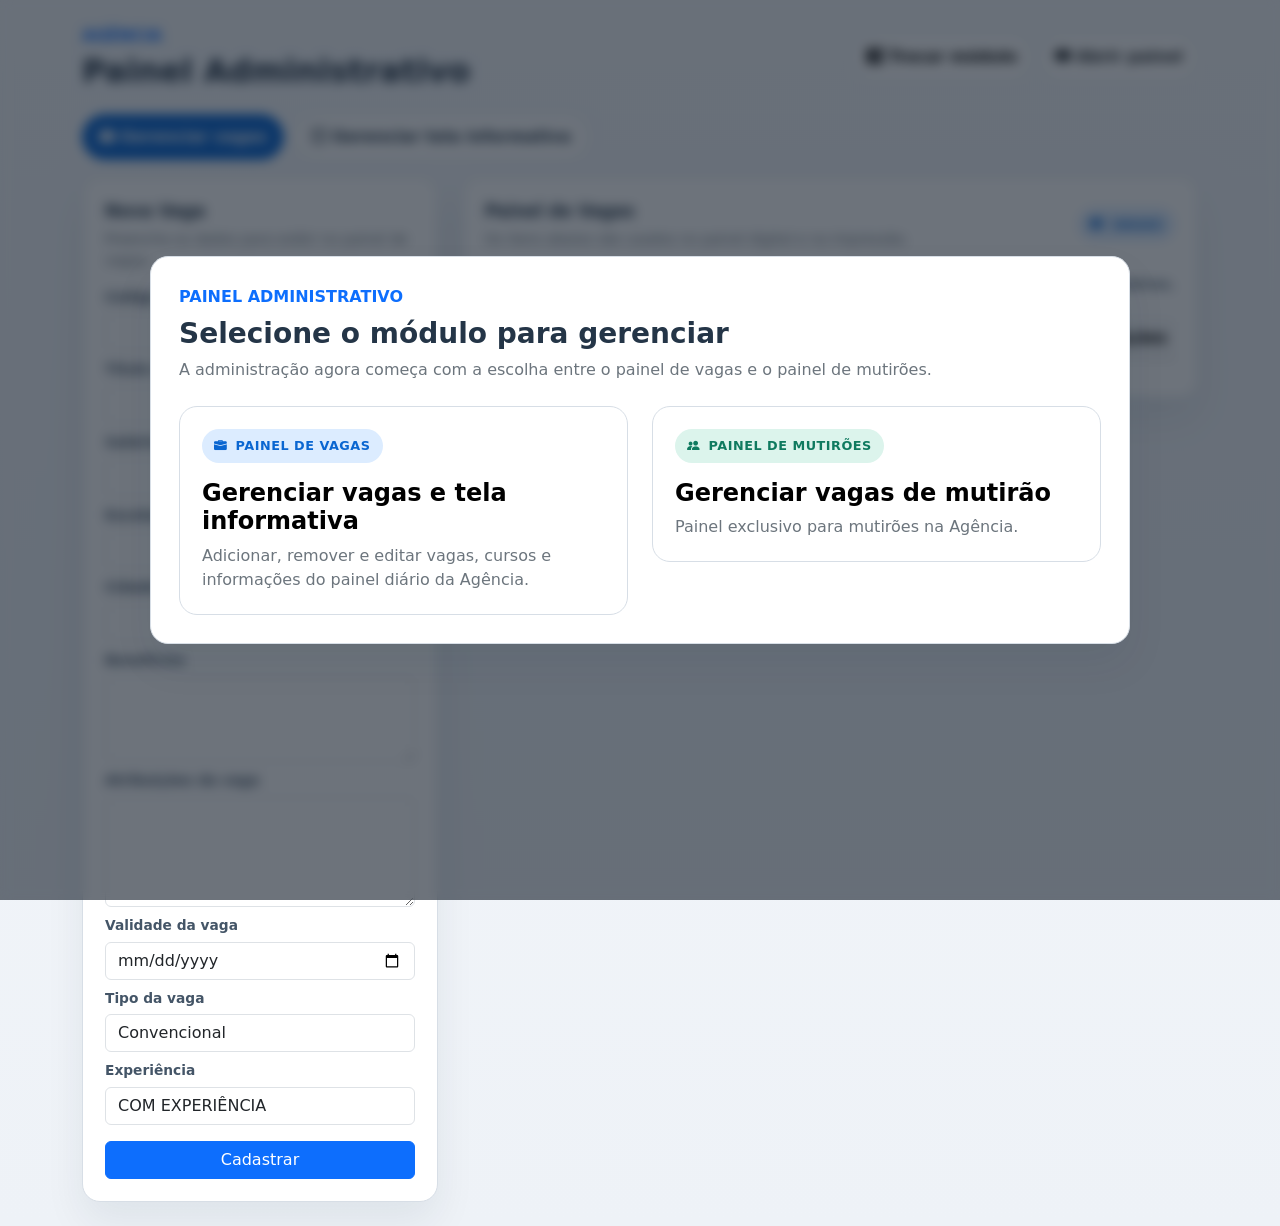
==== src/main/resources/static/admin.html @ e74067c9 "Update" ====
<!DOCTYPE html>
<html lang="pt-br">
<head>
    <meta charset="UTF-8">
    <meta name="viewport" content="width=device-width, initial-scale=1">
    <title>Painel Administrativo - Agencia</title>
    <link rel="manifest" href="/manifest.json">
    <meta name="theme-color" content="#0a66d1">
  <link rel="apple-touch-icon" href="/logo-agencia-2026.png">
    <link href="https://cdn.jsdelivr.net/npm/bootstrap@5.3.0/dist/css/bootstrap.min.css" rel="stylesheet">
    <link rel="stylesheet" href="https://cdn.jsdelivr.net/npm/bootstrap-icons@1.10.0/font/bootstrap-icons.css">
    <style>
        :root {
            --brand: #0a66d1;
            --brand-soft: #dcecff;
            --ink: #243547;
            --line: #d7dee6;
            --mutirao: #0f7a5f;
            --mutirao-soft: #dcf4ec;
        }

        body {
            background: linear-gradient(180deg, #f4f7fb 0%, #eef2f7 100%);
            color: var(--ink);
        }

        .shell-card,
        .module-card,
        .print-card,
        .picker-card {
            background: #fff;
            border: 1px solid var(--line);
            border-radius: 18px;
            box-shadow: 0 20px 40px rgba(17, 37, 63, 0.07);
        }

        .shell-card {
            padding: 22px;
        }

        .toolbar-chip {
            border-radius: 999px;
            border: 1px solid var(--line);
            background: #fff;
            padding: 10px 14px;
            font-weight: 700;
        }

        .view-switch {
            display: flex;
            gap: 10px;
            flex-wrap: wrap;
            margin-bottom: 16px;
        }

        .view-chip {
            border-radius: 999px;
            border: 1px solid var(--line);
            background: #fff;
            padding: 10px 16px;
            font-weight: 700;
            color: var(--ink);
        }

        .view-chip.active {
            background: var(--brand);
            border-color: var(--brand);
            color: #fff;
        }

        .module-card {
            padding: 22px;
            cursor: pointer;
            transition: transform 0.18s ease, box-shadow 0.18s ease, border-color 0.18s ease;
            height: 100%;
        }

        .module-card:hover,
        .module-card.active {
            transform: translateY(-3px);
            box-shadow: 0 24px 48px rgba(17, 37, 63, 0.12);
        }

        .module-card.vagas.active,
        .module-card.vagas:hover {
            border-color: var(--brand);
        }

        .module-card.mutiroes.active,
        .module-card.mutiroes:hover {
            border-color: var(--mutirao);
        }

        .module-badge {
            display: inline-flex;
            align-items: center;
            gap: 8px;
            border-radius: 999px;
            padding: 7px 12px;
            font-size: 0.8rem;
            font-weight: 800;
            letter-spacing: 0.04em;
            text-transform: uppercase;
        }

        .module-badge.vagas {
            background: var(--brand-soft);
            color: var(--brand);
        }

        .module-badge.mutiroes {
            background: var(--mutirao-soft);
            color: var(--mutirao);
        }

        .section-title {
            font-size: 1.05rem;
            font-weight: 800;
            margin-bottom: 16px;
        }

        .campo-label {
            display: block;
            margin-bottom: 6px;
            font-size: 0.86rem;
            font-weight: 700;
            color: #445567;
        }

        .picker-overlay {
            position: fixed;
            inset: 0;
            background: rgba(13, 23, 36, 0.6);
            backdrop-filter: blur(6px);
            display: flex;
            align-items: center;
            justify-content: center;
            padding: 20px;
            z-index: 2000;
        }

        .picker-card {
            max-width: 980px;
            width: 100%;
            padding: 28px;
        }

        .picker-option {
            text-align: left;
            padding: 22px;
            border-radius: 18px;
            border: 1px solid var(--line);
            background: #fff;
            width: 100%;
            transition: transform 0.18s ease, box-shadow 0.18s ease, border-color 0.18s ease;
        }

        .picker-option:hover {
            transform: translateY(-4px);
            box-shadow: 0 22px 42px rgba(17, 37, 63, 0.12);
        }

        .picker-option.vagas:hover {
            border-color: var(--brand);
        }

        .picker-option.mutiroes:hover {
            border-color: var(--mutirao);
        }

        .print-card {
            padding: 18px;
            min-height: 100%;
        }

        .info-actions {
            display: flex;
            gap: 12px;
            flex-wrap: wrap;
            margin-bottom: 18px;
        }

        .info-actions .btn {
            flex: 1 1 220px;
        }

        .print-preview-grid {
            display: grid;
            grid-template-columns: repeat(auto-fit, minmax(240px, 1fr));
            gap: 16px;
        }

        .print-vaga-card {
            background: #fff;
            border: 1px solid #d9e2ec;
            border-left: 8px solid var(--brand);
            border-radius: 16px;
            padding: 18px;
            min-height: 240px;
            display: flex;
            flex-direction: column;
            gap: 10px;
            break-inside: avoid;
        }

        .print-vaga-card.mutiroes {
            border-left-color: var(--mutirao);
        }

        .print-card-top {
            display: flex;
            justify-content: space-between;
            gap: 10px;
            align-items: flex-start;
        }

        .print-code {
            display: inline-block;
            border-radius: 999px;
            padding: 5px 10px;
            background: var(--brand-soft);
            color: var(--brand);
            font-weight: 800;
            font-size: 0.78rem;
        }

        .print-vaga-card.mutiroes .print-code {
            background: var(--mutirao-soft);
            color: var(--mutirao);
        }

        .print-title {
            margin: 0;
            font-size: 1.05rem;
            font-weight: 800;
        }

        .print-salary {
            font-size: 1rem;
            font-weight: 800;
            color: #0e8f56;
        }

        .print-meta,
        .print-detail {
            font-size: 0.92rem;
            line-height: 1.4;
            color: #405164;
        }

        .processo-item {
            border: 1px solid #e6edf5;
            border-radius: 10px;
            padding: 10px;
            margin-bottom: 10px;
        }

        .info-row {
            display: flex;
            gap: 8px;
            align-items: center;
            margin-bottom: 8px;
        }

        .info-row .form-control {
            flex: 1;
        }

        .mutirao-only {
            display: none;
        }

        .editor-toolbar {
            display: flex;
            gap: 8px;
            margin-bottom: 8px;
        }

        .editor-surface {
            min-height: 160px;
            border: 1px solid #ced4da;
            border-radius: 0.375rem;
            padding: 12px;
            background: #fff;
            font-family: Arial, sans-serif;
            white-space: pre-wrap;
            overflow-y: auto;
        }

        .editor-surface,
        .editor-surface * {
            font-family: Arial, sans-serif !important;
        }

        .editor-surface:focus {
            outline: none;
            border-color: #86b7fe;
            box-shadow: 0 0 0 0.2rem rgba(13,110,253,.25);
        }

        .search-toolbar {
            display: flex;
            gap: 10px;
            flex-wrap: wrap;
            align-items: center;
            margin-bottom: 14px;
        }

        .search-toolbar .input-group {
            flex: 1 1 320px;
        }

        .search-status {
            font-size: 0.9rem;
            color: #5a6c7d;
            font-weight: 600;
        }

        @media print {
            body {
                background: #fff;
            }

            .no-print {
                display: none !important;
            }

            #print-area {
                display: block !important;
            }

            body.print-mutirao-single #print-area {
                max-width: none !important;
                width: 100% !important;
                height: 198mm !important;
                padding: 0 !important;
                margin: 0 !important;
                overflow: hidden !important;
            }

            body.print-mutirao-single #print-area,
            body.print-mutirao-single #print-area * {
                font-family: Arial, sans-serif !important;
                font-size: 25pt !important;
            }

            body.print-mutirao-single #print-kicker,
            body.print-mutirao-single #print-heading,
            body.print-mutirao-single #print-description {
                display: none !important;
            }

            .print-preview-grid {
                grid-template-columns: repeat(2, minmax(0, 1fr));
                gap: 12mm;
            }

            body.print-mutirao-single .print-preview-grid {
                grid-template-columns: 1fr;
                gap: 0;
            }

            body.print-mutirao-single .print-vaga-card {
                width: 100%;
                height: 198mm;
                min-height: 198mm;
                padding: 10mm 10mm 10mm 12mm;
                border-radius: 0 !important;
                border-width: 2mm;
                box-sizing: border-box;
                display: grid;
                grid-template-rows: auto 1fr;
                overflow: hidden;
                page-break-after: avoid;
                break-after: avoid-page;
            }

            body.print-mutirao-single .print-card-top {
                margin-bottom: 8mm;
                align-items: flex-start;
            }

            body.print-mutirao-single #print-area .print-code {
                font-size: 40pt !important;
                font-weight: 900 !important;
                padding: 0;
                background: transparent;
                color: #000 !important;
            }

            body.print-mutirao-single .print-location {
                font-size: 24pt;
                font-weight: 900;
                color: #000 !important;
                letter-spacing: 0.03em;
            }

            body.print-mutirao-single .print-detail-wrap {
                height: 100%;
                display: flex;
                align-items: flex-start;
            }

            body.print-mutirao-single #print-area .print-detail,
            body.print-mutirao-single #print-area .print-detail * {
                font-size: var(--mutirao-print-detail-size, 28pt) !important;
                line-height: 1.32;
                color: #1f2d3a;
                white-space: pre-wrap;
                margin: 0;
            }

            .print-vaga-card {
                min-height: 0;
                box-shadow: none;
            }

            @page {
                size: A4 portrait;
                margin: 8mm;
            }

            body.print-mutirao-single {
                --print-orientation: landscape;
            }
        }
    </style>
</head>
<body>
<div class="picker-overlay" id="module-picker">
    <div class="picker-card">
        <div class="d-flex justify-content-between align-items-start flex-wrap gap-3 mb-4">
            <div>
                <div class="text-uppercase fw-bold text-primary mb-2">Painel Administrativo</div>
                <h1 class="h3 fw-bold mb-2">Selecione o módulo para gerenciar</h1>
                <p class="text-secondary mb-0">A administração agora começa com a escolha entre o painel de vagas e o painel de mutirões.</p>
            </div>
        </div>
        <div class="row g-4">
            <div class="col-md-6">
                <button type="button" class="picker-option vagas" onclick="selecionarModulo('VAGAS')">
                    <span class="module-badge vagas mb-3"><i class="bi bi-briefcase-fill"></i> Painel de Vagas</span>
                    <h2 class="h4 fw-bold mb-2">Gerenciar vagas e tela informativa</h2>
                    <p class="text-secondary mb-0">Adicionar, remover e editar vagas, cursos e informações do painel diário da Agência. </p>
                </button>
            </div>
            <div class="col-md-6">
                <button type="button" class="picker-option mutiroes" onclick="selecionarModulo('MUTIROES')">
                    <span class="module-badge mutiroes mb-3"><i class="bi bi-people-fill"></i> Painel de Mutirões</span>
                    <h2 class="h4 fw-bold mb-2">Gerenciar vagas de mutirão</h2>
                    <p class="text-secondary mb-0">Painel exclusivo para mutirões na Agência.</p>
                </button>
            </div>
        </div>
    </div>
</div>

<div class="container py-4 no-print">
    <div class="d-flex justify-content-between align-items-center flex-wrap gap-3 mb-4">
        <div>
            <div class="text-uppercase fw-bold text-primary mb-1">Agência</div>
            <h2 class="fw-bold mb-0">Painel Administrativo</h2>
        </div>
        <div class="d-flex flex-wrap gap-2">
            <button type="button" class="toolbar-chip" onclick="abrirSeletor()"><i class="bi bi-grid-1x2-fill"></i> Trocar módulo</button>
            <a id="btn-tv" target="_blank" class="toolbar-chip text-decoration-none text-dark"><i class="bi bi-tv-fill"></i> Abrir painel</a>
        </div>
    </div>

    <div class="view-switch" id="vagas-view-switch" style="display:none;">
        <button type="button" class="view-chip active" id="btn-view-vagas" onclick="selecionarPainelVagas('vagas')">
            <i class="bi bi-briefcase-fill"></i> Gerenciar vagas
        </button>
        <button type="button" class="view-chip" id="btn-view-infos" onclick="selecionarPainelVagas('infos')">
            <i class="bi bi-layout-text-window-reverse"></i> Gerenciar tela informativa
        </button>
    </div>

    <div class="shell-card mb-4" id="infos-shell" style="display:none;">
        <div class="section-title">Tela informativa do Painel de Vagas</div>
        <form id="formInfos">
            <div class="info-actions">
                <button type="button" class="btn btn-outline-primary" onclick="addCurso()">
                    <i class="bi bi-plus-circle"></i> Adicionar curso
                </button>
                <button type="button" class="btn btn-outline-success" onclick="addProcesso()">
                    <i class="bi bi-plus-circle"></i> Adicionar empresa
                </button>
                <button type="button" class="btn btn-outline-danger" onclick="addCronograma()">
                    <i class="bi bi-plus-circle"></i> Adicionar evento
                </button>
            </div>
            <div class="row g-3">
                <div class="col-md-4">
                    <div class="print-card">
                        <h5 class="text-primary fw-bold">Cursos</h5>
                        <div id="cursos-list"></div>
                    </div>
                </div>
                <div class="col-md-4">
                    <div class="print-card">
                        <h5 class="text-success fw-bold">Processo seletivo</h5>
                        <div id="processos-list"></div>
                    </div>
                </div>
                <div class="col-md-4">
                    <div class="print-card">
                        <h5 class="text-danger fw-bold">Calendário</h5>
                        <div id="cronograma-list"></div>
                    </div>
                </div>
            </div>
            <button type="button" onclick="salvarInfos()" class="btn btn-dark w-100 mt-4">Salvar informações</button>
        </form>
    </div>

    <div class="row g-4" id="vagas-management">
        <div class="col-lg-4">
            <div class="shell-card">
                <div class="d-flex justify-content-between align-items-center mb-3">
                    <div>
                        <div class="section-title mb-1" id="form-title">Nova Vaga</div>
                        <div class="text-secondary small" id="form-subtitle">Preencha os dados do módulo selecionado.</div>
                    </div>
                </div>
                <form id="formVaga">
                    <div class="mb-2" id="group-codigo">
                        <label class="campo-label" for="codigo">Código da vaga</label>
                        <input type="text" id="codigo" class="form-control">
                    </div>

                    <div class="mb-2 d-none" id="group-empresa">
                        <label class="campo-label" for="empresa">Nome da empresa</label>
                        <input type="text" id="empresa" class="form-control">
                    </div>

                    <div class="mb-2 mutirao-only" id="group-tela-mutirao">
                        <label class="campo-label" for="telaMutirao">Tela do painel</label>
                        <select id="telaMutirao" class="form-control">
                            <option value="1">Tela 1</option>
                            <option value="2">Tela 2</option>
                        </select>
                    </div>

                    <div class="mb-2" id="group-titulo">
                        <label class="campo-label" for="titulo">Título da vaga</label>
                        <input type="text" id="titulo" class="form-control" required>
                    </div>

                    <div class="mb-2 mutirao-only" id="group-info-mutirao">
                        <label class="campo-label" for="infoMutirao">Informações</label>
                        <div class="editor-toolbar">
                            <button type="button" class="btn btn-outline-dark btn-sm" onclick="aplicarNegritoInfo()"><i class="bi bi-type-bold"></i> Negrito</button>
                        </div>
                        <div id="infoMutirao" class="editor-surface" contenteditable="true"></div>
                    </div>

                    <div class="mb-2" id="group-salario">
                        <label class="campo-label" for="salario">Salário</label>
                        <input type="text" id="salario" class="form-control">
                    </div>

                    <div class="mb-2" id="group-escolaridade">
                        <label class="campo-label" for="escolaridade">Escolaridade</label>
                        <input type="text" id="escolaridade" class="form-control">
                    </div>

                    <div class="mb-2">
                        <label class="campo-label" for="local">Cidade / local</label>
                        <input type="text" id="local" class="form-control">
                    </div>

                    <div class="mb-2" id="group-beneficios">
                        <label class="campo-label" for="beneficios">Benefícios</label>
                        <textarea id="beneficios" class="form-control" rows="3"></textarea>
                    </div>

                    <div class="mb-2" id="group-atribuicoes">
                        <label class="campo-label" for="atribuicoes">Atribuições da vaga</label>
                        <textarea id="atribuicoes" class="form-control" rows="4"></textarea>
                    </div>

                    <div class="mb-2" id="group-validade">
                        <label class="campo-label" for="validade">Validade da vaga</label>
                        <input type="date" id="validade" class="form-control">
                    </div>

                    <div class="mb-2" id="group-tipo">
                        <label class="campo-label" for="tipo">Tipo da vaga</label>
                        <select id="tipo" class="form-control">
                            <option value="CONVENCIONAL">Convencional</option>
                            <option value="SUPERIOR">Ensino Superior</option>
                            <option value="PCD">PCD</option>
                        </select>
                    </div>

                    <div class="mb-3" id="group-experiencia">
                        <label class="campo-label" for="experiencia">Experiência</label>
                        <select id="experiencia" class="form-control">
                            <option value="COM EXPERIÊNCIA">COM EXPERIÊNCIA</option>
                            <option value="SEM EXPERIÊNCIA">SEM EXPERIÊNCIA</option>
                            <option value="ESTÁGIO">ESTÁGIO</option>
                            <option value="JOVEM APRENDIZ">JOVEM APRENDIZ</option>
                        </select>
                    </div>

                    <button type="submit" class="btn btn-primary w-100" id="btn-salvar-vaga">Cadastrar</button>
                    <button type="button" class="btn btn-outline-secondary w-100 mt-2" id="btn-cancelar-edicao" style="display:none;">Cancelar edição</button>
                </form>
            </div>
        </div>

        <div class="col-lg-8">
            <div class="shell-card mb-4" id="mutirao-titulos-shell" style="display:none;">
                <div class="section-title">Títulos das telas de mutirões</div>
                <div class="row g-3">
                    <div class="col-md-6">
                        <label class="campo-label" for="mutiraoTituloTela1">Título da Tela 1</label>
                        <input type="text" id="mutiraoTituloTela1" class="form-control" placeholder="Ex.: PAINEL DE MUTIRÕES - TELA 1">
                    </div>
                    <div class="col-md-6">
                        <label class="campo-label" for="mutiraoTituloTela2">Título da Tela 2</label>
                        <input type="text" id="mutiraoTituloTela2" class="form-control" placeholder="Ex.: PAINEL DE MUTIRÕES - TELA 2">
                    </div>
                    <div class="col-md-6">
                        <label class="campo-label" for="mutiraoTemaCor">Cor do tema do mutirão</label>
                        <input type="color" id="mutiraoTemaCor" class="form-control form-control-color">
                    </div>
                    <div class="col-md-6">
                        <label class="campo-label" for="mutiraoRodapeCor">Cor do rodapé do mutirão</label>
                        <input type="color" id="mutiraoRodapeCor" class="form-control form-control-color">
                    </div>
                </div>
                <button type="button" class="btn btn-dark mt-3" onclick="salvarTitulosMutiroes()">Salvar títulos das telas</button>
            </div>

            <div class="shell-card mb-4">
                <div class="d-flex justify-content-between align-items-center flex-wrap gap-2 mb-3">
                    <div>
                        <div class="section-title mb-1" id="table-title">Registros ativos</div>
                        <div class="text-secondary small">Os itens abaixo são usados no painel digital e na impressão.</div>
                    </div>
                    <span class="module-badge" id="table-badge"></span>
                </div>
                <div class="search-toolbar">
                    <div class="input-group">
                        <span class="input-group-text"><i class="bi bi-search"></i></span>
                        <input
                            type="text"
                            id="busca-vagas"
                            class="form-control"
                            placeholder="Buscar vaga por código ou título"
                            autocomplete="off"
                        >
                        <button type="button" class="btn btn-outline-secondary" id="btn-limpar-busca">Limpar</button>
                    </div>
                    <div class="search-status" id="busca-status">Exibindo todos os registros.</div>
                </div>
                <div class="table-responsive">
                    <table class="table align-middle">
                        <thead class="table-light">
                        <tr>
                            <th id="col-identificador">Código</th>
                            <th id="col-conteudo">Título</th>
                            <th id="col-categoria">Categoria</th>
                            <th id="col-validade">Validade</th>
                            <th id="col-imprimir" style="display:none;">Imprimir</th>
                            <th class="text-end">Ações</th>
                        </tr>
                        </thead>
                        <tbody id="tabela-vagas"></tbody>
                    </table>
                </div>
            </div>

        </div>
    </div>
</div>

<div id="print-area" class="container py-4" style="display:none;">
    <div class="mb-4">
        <div class="text-uppercase fw-bold text-secondary" id="print-kicker"></div>
        <h1 class="h3 fw-bold mb-2" id="print-heading"></h1>
        <p class="text-secondary mb-0" id="print-description"></p>
    </div>
    <div class="print-preview-grid" id="print-grid"></div>
</div>
<script>
    const API_VAGAS = "/api/vagas";
    const API_INFOS = "/api/infos";
    const MODULOS = {
        VAGAS: {
            key: "VAGAS",
            label: "Painel de Vagas",
            badgeClass: "vagas",
            tvUrl: "/tv.html"
        },
        MUTIROES: {
            key: "MUTIROES",
            label: "Painel de Mutirões",
            badgeClass: "mutiroes",
            tvUrl: "/tv-mutiroes.html"
        }
    };

    let moduloAtual = null;
    let editId = null;
    let vagasCache = [];
    let infosCache = null;
    let painelVagasView = 'vagas';
    let termoBusca = '';

    function abrirSeletor() {
        document.getElementById('module-picker').style.display = 'flex';
    }

    function fecharSeletor() {
        document.getElementById('module-picker').style.display = 'none';
    }

    function selecionarModulo(modulo, fechar = true) {
        moduloAtual = MODULOS[modulo] ? modulo : "VAGAS";
        const config = MODULOS[moduloAtual];
        const isMutirao = moduloAtual === 'MUTIROES';
        const switcher = document.getElementById('vagas-view-switch');
        const campoBusca = document.getElementById('busca-vagas');
        const statusBusca = document.getElementById('busca-status');

        document.getElementById('group-codigo').classList.toggle('d-none', isMutirao);
        document.getElementById('group-empresa').classList.toggle('d-none', !isMutirao);
        document.getElementById('group-tela-mutirao').style.display = isMutirao ? 'block' : 'none';
        document.getElementById('group-info-mutirao').style.display = isMutirao ? 'block' : 'none';
        document.getElementById('group-titulo').style.display = isMutirao ? 'none' : 'block';
        document.getElementById('group-salario').style.display = isMutirao ? 'none' : 'block';
        document.getElementById('group-escolaridade').style.display = isMutirao ? 'none' : 'block';
        document.getElementById('group-beneficios').style.display = isMutirao ? 'none' : 'block';
        document.getElementById('group-atribuicoes').style.display = isMutirao ? 'none' : 'block';
        document.getElementById('group-validade').style.display = isMutirao ? 'none' : 'block';
        document.getElementById('group-tipo').style.display = isMutirao ? 'none' : 'block';
        document.getElementById('group-experiencia').style.display = isMutirao ? 'none' : 'block';
        document.getElementById('mutirao-titulos-shell').style.display = isMutirao ? 'block' : 'none';
        document.getElementById('form-title').textContent = isMutirao ? 'Novo Mutirão' : 'Nova Vaga';
        document.getElementById('form-subtitle').textContent = isMutirao
            ? 'Preencher aqui informações sobre a empresa e suas vagas.'
            : 'Preencha os dados para exibir no painel de vagas.';
        document.getElementById('table-title').textContent = config.label;
        document.getElementById('col-identificador').textContent = isMutirao ? 'Empresa' : 'Código';
        document.getElementById('col-conteudo').textContent = isMutirao ? 'Informações' : 'Título';
        document.getElementById('col-categoria').textContent = isMutirao ? 'Tela' : 'Categoria';
        document.getElementById('col-validade').textContent = isMutirao ? '-' : 'Validade';
        document.getElementById('col-imprimir').style.display = isMutirao ? '' : 'none';
        document.getElementById('titulo').required = !isMutirao;

        const badge = document.getElementById('table-badge');
        badge.className = `module-badge ${config.badgeClass}`;
        badge.innerHTML = isMutirao
            ? '<i class="bi bi-people-fill"></i> Mutirões'
            : '<i class="bi bi-briefcase-fill"></i> Vagas';

        document.getElementById('btn-tv').href = config.tvUrl;
        termoBusca = '';
        campoBusca.value = '';
        campoBusca.placeholder = isMutirao
            ? 'Buscar mutirão por empresa ou informações'
            : 'Buscar vaga por código ou título';
        statusBusca.textContent = 'Exibindo todos os registros.';
        switcher.style.display = isMutirao ? 'none' : 'flex';
        selecionarPainelVagas(isMutirao ? 'vagas' : painelVagasView);
        sairEdicao();
        carregarVagas();
        if (fechar) fecharSeletor();
    }

    function selecionarPainelVagas(view) {
        painelVagasView = view === 'infos' ? 'infos' : 'vagas';
        const isModuloVagas = moduloAtual === 'VAGAS';
        const mostrandoInfos = isModuloVagas && painelVagasView === 'infos';

        document.getElementById('infos-shell').style.display = mostrandoInfos ? 'block' : 'none';
        document.getElementById('vagas-management').style.display = mostrandoInfos ? 'none' : '';
        document.getElementById('btn-view-vagas').classList.toggle('active', !mostrandoInfos);
        document.getElementById('btn-view-infos').classList.toggle('active', mostrandoInfos);
    }

    function formatarDataBR(valor) {
        if (!valor) return "-";
        if (/^\d{4}-\d{2}-\d{2}$/.test(valor)) {
            const [y, m, d] = valor.split("-");
            return `${d}/${m}/${y}`;
        }
        const dt = new Date(valor);
        return isNaN(dt) ? valor : dt.toLocaleDateString("pt-BR");
    }

    function normalizarDataInput(valor) {
        if (!valor) return "";
        if (/^\d{4}-\d{2}-\d{2}$/.test(valor)) return valor;
        const dt = new Date(valor);
        return isNaN(dt) ? "" : dt.toISOString().slice(0, 10);
    }

    function endpointModulo() {
        return `${API_VAGAS}/modulo?tipo=${encodeURIComponent(moduloAtual)}`;
    }

    function aplicarNegritoInfo() {
        const editor = document.getElementById('infoMutirao');
        if (document.activeElement !== editor) {
            editor.focus();
        }
        document.execCommand('bold');
    }

    function escaparHtml(valor) {
        return (valor || '')
            .replace(/&/g, '&amp;')
            .replace(/</g, '&lt;')
            .replace(/>/g, '&gt;')
            .replace(/"/g, '&quot;');
    }

    function normalizarHtmlInfoMutirao(html) {
        const root = document.createElement('div');
        root.innerHTML = html || '';

        function walk(node) {
            if (node.nodeType === Node.TEXT_NODE) {
                return escaparHtml(node.textContent || '');
            }

            if (node.nodeType !== Node.ELEMENT_NODE) {
                return '';
            }

            const tag = node.tagName.toLowerCase();
            const fontWeight = (node.style && node.style.fontWeight ? node.style.fontWeight : '').toLowerCase();
            const isBold = tag === 'b' || tag === 'strong' || fontWeight === 'bold' || Number(fontWeight) >= 600;
            const children = Array.from(node.childNodes).map(walk).join('');

            if (tag === 'br') {
                return '<br>';
            }

            if (tag === 'div' || tag === 'p') {
                return children ? `${children}<br>` : '<br>';
            }

            return isBold ? `<strong>${children}</strong>` : children;
        }

        return Array.from(root.childNodes)
            .map(walk)
            .join('')
            .replace(/(<br>\s*)+$/i, '');
    }

    function aplicarFontePadraoInfoMutirao() {
        const editor = document.getElementById('infoMutirao');
        editor.innerHTML = normalizarHtmlInfoMutirao(editor.innerHTML);
    }

    function normalizarBusca(valor) {
        return (valor || '')
            .normalize('NFD')
            .replace(/[\u0300-\u036f]/g, '')
            .trim()
            .toLowerCase();
    }

    function obterVagasFiltradas() {
        const termoNormalizado = normalizarBusca(termoBusca);
        if (!termoNormalizado) {
            return vagasCache;
        }

        return vagasCache.filter(vaga => {
            const identificador = moduloAtual === 'MUTIROES' ? vaga.empresa : vaga.codigo;
            const conteudo = moduloAtual === 'MUTIROES' ? vaga.atribuicoes : vaga.titulo;
            return [identificador, conteudo].some(valor => normalizarBusca(valor).includes(termoNormalizado));
        });
    }

    function atualizarStatusBusca(totalFiltradas, totalGeral) {
        const status = document.getElementById('busca-status');
        if (!totalGeral) {
            status.textContent = 'Nenhum registro cadastrado neste módulo.';
            return;
        }

        if (!termoBusca.trim()) {
            status.textContent = `Exibindo ${totalGeral} registro(s).`;
            return;
        }

        if (!totalFiltradas) {
            status.textContent = 'Nenhum registro encontrado para esta busca.';
            return;
        }

        status.textContent = `Encontrado(s) ${totalFiltradas} de ${totalGeral} registro(s).`;
    }

    function renderizarTabelaVagas() {
        const tbody = document.getElementById('tabela-vagas');
        const vagasFiltradas = obterVagasFiltradas();
        const colspan = moduloAtual === 'MUTIROES' ? 6 : 5;
        tbody.innerHTML = '';

        atualizarStatusBusca(vagasFiltradas.length, vagasCache.length);

        if (!vagasCache.length) {
            tbody.innerHTML = `<tr><td colspan="${colspan}" class="text-center text-secondary py-4">Nenhum registro cadastrado neste módulo.</td></tr>`;
            return;
        }

        if (!vagasFiltradas.length) {
            tbody.innerHTML = `<tr><td colspan="${colspan}" class="text-center text-secondary py-4">Nenhum registro encontrado para o termo informado.</td></tr>`;
            return;
        }

        vagasFiltradas.forEach(v => {
            const identificador = moduloAtual === 'MUTIROES' ? (v.empresa || '-') : (v.codigo || '-');
            const titulo = moduloAtual === 'MUTIROES' ? (v.atribuicoes || '-') : (v.titulo || '-');
            const categoria = moduloAtual === 'MUTIROES' ? `Tela ${v.tela || '1'}` : (v.categoria || '-');
            const validade = moduloAtual === 'MUTIROES' ? '-' : formatarDataBR(v.validade);
            const imprimirCell = moduloAtual === 'MUTIROES'
                ? `<td><button onclick="imprimirCardMutirao(${v.id})" class="btn btn-outline-dark btn-sm"><i class="bi bi-printer"></i></button></td>`
                : '';
            tbody.innerHTML += `
                <tr>
                    <td>${identificador}</td>
                    <td><strong>${titulo}</strong></td>
                    <td>${categoria}</td>
                    <td>${validade}</td>
                    ${imprimirCell}
                    <td class="text-end">
                        <button onclick="editarVaga(${v.id})" class="btn btn-outline-secondary btn-sm me-1"><i class="bi bi-pencil"></i></button>
                        <button onclick="deletarVaga(${v.id})" class="btn btn-danger btn-sm">Excluir</button>
                    </td>
                </tr>`;
        });
    }

    function carregarVagas() {
        if (!moduloAtual) return;
        fetch(endpointModulo())
            .then(res => res.json())
            .then(vagas => {
                vagasCache = Array.isArray(vagas) ? vagas : [];
                renderizarTabelaVagas();
            });
    }

    document.getElementById('formVaga').addEventListener('submit', function(e) {
        e.preventDefault();

        const dados = {
            modulo: moduloAtual,
            codigo: document.getElementById('codigo').value,
            empresa: document.getElementById('empresa').value,
            tela: document.getElementById('telaMutirao').value,
            titulo: document.getElementById('titulo').value,
            salario: document.getElementById('salario').value,
            escolaridade: document.getElementById('escolaridade').value,
            local: document.getElementById('local').value,
            beneficios: document.getElementById('beneficios').value,
            atribuicoes: document.getElementById('atribuicoes').value,
            validade: document.getElementById('validade').value,
            categoria: document.getElementById('tipo').value,
            experiencia: document.getElementById('experiencia').value
        };

        if (moduloAtual === 'MUTIROES' && !dados.empresa.trim()) {
            alert('Informe o nome da empresa para o mutirão.');
            return;
        }

        if (moduloAtual === 'MUTIROES') {
            aplicarFontePadraoInfoMutirao();
            const info = document.getElementById('infoMutirao').innerHTML;
            dados.titulo = '';
            dados.salario = '';
            dados.escolaridade = '';
            dados.beneficios = '';
            dados.atribuicoes = info;
            dados.validade = '';
            dados.categoria = '';
            dados.experiencia = '';
        }

        const url = editId ? `${API_VAGAS}/${editId}` : API_VAGAS;
        const method = editId ? 'PUT' : 'POST';

        fetch(url, {
            method,
            headers: {'Content-Type': 'application/json'},
            body: JSON.stringify(dados)
        }).then(() => {
            carregarVagas();
            sairEdicao();
        });
    });

    function editarVaga(id) {
        const v = vagasCache.find(item => item.id === id);
        if (!v) return;

        editId = id;
        document.getElementById('codigo').value = v.codigo || '';
        document.getElementById('empresa').value = v.empresa || '';
        document.getElementById('telaMutirao').value = v.tela || '1';
        document.getElementById('titulo').value = v.titulo || '';
        document.getElementById('infoMutirao').innerHTML = normalizarHtmlInfoMutirao(v.atribuicoes || '');
        document.getElementById('salario').value = v.salario || '';
        document.getElementById('escolaridade').value = v.escolaridade || '';
        document.getElementById('local').value = v.local || '';
        document.getElementById('beneficios').value = v.beneficios || '';
        document.getElementById('atribuicoes').value = v.atribuicoes || '';
        document.getElementById('validade').value = normalizarDataInput(v.validade);
        document.getElementById('tipo').value = v.categoria || 'CONVENCIONAL';
        document.getElementById('experiencia').value = v.experiencia || 'COM EXPERIÊNCIA';

        document.getElementById('btn-salvar-vaga').textContent = 'Salvar alterações';
        document.getElementById('btn-cancelar-edicao').style.display = 'block';
        window.scrollTo({ top: 0, behavior: 'smooth' });
    }

    function sairEdicao() {
        editId = null;
        document.getElementById('formVaga').reset();
        document.getElementById('infoMutirao').innerHTML = '';
        document.getElementById('btn-salvar-vaga').textContent = 'Cadastrar';
        document.getElementById('btn-cancelar-edicao').style.display = 'none';
    }

    function deletarVaga(id) {
        if (!confirm('Deseja realmente excluir?')) return;
        fetch(`${API_VAGAS}/${id}`, { method: 'DELETE' }).then(() => carregarVagas());
    }

    document.getElementById('btn-cancelar-edicao').addEventListener('click', sairEdicao);
    document.getElementById('busca-vagas').addEventListener('input', function(event) {
        termoBusca = event.target.value || '';
        renderizarTabelaVagas();
    });
    document.getElementById('btn-limpar-busca').addEventListener('click', function() {
        termoBusca = '';
        document.getElementById('busca-vagas').value = '';
        renderizarTabelaVagas();
    });

    document.getElementById('infoMutirao').addEventListener('paste', function(event) {
        event.preventDefault();
        const clipboard = event.clipboardData || window.clipboardData;
        const html = clipboard.getData('text/html');
        const text = clipboard.getData('text/plain');
        const conteudoNormalizado = html
            ? normalizarHtmlInfoMutirao(html)
            : escaparHtml(text).replace(/\r?\n/g, '<br>');
        document.execCommand('insertHTML', false, conteudoNormalizado);
    });

    document.getElementById('infoMutirao').addEventListener('keydown', function(event) {
        if (event.key !== 'Enter') return;
        event.preventDefault();
        document.execCommand('insertHTML', false, '<br>');
    });

    document.getElementById('infoMutirao').addEventListener('blur', aplicarFontePadraoInfoMutirao);

    function montarCardsImpressao() {
        const grid = document.getElementById('print-grid');
        const heading = document.getElementById('print-heading');
        const kicker = document.getElementById('print-kicker');
        const description = document.getElementById('print-description');
        const config = MODULOS[moduloAtual];

        kicker.textContent = config.label;
        heading.textContent = moduloAtual === 'MUTIROES' ? 'Cards de Mutirões para Mural Físico' : 'Cards de Vagas para Mural Físico';
        description.textContent = 'A impressão preserva a estrutura visual do painel digital, pronta para exposição no mural da agência.';
        grid.innerHTML = '';

        if (!vagasCache.length) {
            grid.innerHTML = '<div class="text-secondary">Nenhum card disponível para impressão.</div>';
            return;
        }

        vagasCache.forEach(vaga => {
            const card = document.createElement('article');
            card.className = `print-vaga-card ${moduloAtual === 'MUTIROES' ? 'mutiroes' : ''}`;
            const identificador = moduloAtual === 'MUTIROES' ? (vaga.empresa || '-') : (vaga.codigo || '-');
            if (moduloAtual === 'MUTIROES') {
                card.innerHTML = `
                    <div class="print-card-top">
                        <span class="print-code">${identificador}</span>
                        <span class="small text-uppercase text-secondary">${vaga.local || ''}</span>
                    </div>
                    <div class="print-detail">${vaga.atribuicoes || '-'}</div>
                `;
            } else {
                card.innerHTML = `
                    <div class="print-card-top">
                        <span class="print-code">${identificador}</span>
                        <span class="small text-uppercase text-secondary">${vaga.local || ''}</span>
                    </div>
                    <h2 class="print-title">${vaga.titulo || '-'}</h2>
                    <div class="print-salary">R$ ${vaga.salario || '-'}</div>
                    <div class="print-meta"><strong>Categoria:</strong> ${vaga.categoria || '-'}</div>
                    <div class="print-meta"><strong>Escolaridade:</strong> ${vaga.escolaridade || '-'}</div>
                    <div class="print-meta"><strong>Experiência:</strong> ${vaga.experiencia || '-'}</div>
                    <div class="print-detail"><strong>Benefícios:</strong> ${vaga.beneficios || '-'}</div>
                    <div class="print-detail"><strong>Atribuições:</strong> ${vaga.atribuicoes || '-'}</div>
                    <div class="print-meta mt-auto"><strong>Validade:</strong> ${formatarDataBR(vaga.validade)}</div>
                `;
            }
            grid.appendChild(card);
        });
    }

    function imprimirCards() {
        document.body.classList.remove('print-mutirao-single');
        montarCardsImpressao();
        window.print();
    }

    function ajustarTextoImpressaoMutirao(card) {
        const detail = card.querySelector('.print-detail');
        const wrap = card.querySelector('.print-detail-wrap');
        if (!detail || !wrap) return;

        const measureStyleId = 'mutirao-print-measure-style';
        let measureStyle = document.getElementById(measureStyleId);
        if (!measureStyle) {
            measureStyle = document.createElement('style');
            measureStyle.id = measureStyleId;
            document.head.appendChild(measureStyle);
        }

        measureStyle.textContent = `
            body.print-mutirao-single #print-area {
                display: block !important;
                width: 285mm !important;
                height: 198mm !important;
                padding: 0 !important;
                margin: 0 !important;
                overflow: hidden !important;
            }
            body.print-mutirao-single #print-area,
            body.print-mutirao-single #print-area * {
                font-family: Arial, sans-serif !important;
                font-size: 25pt !important;
            }
            body.print-mutirao-single #print-kicker,
            body.print-mutirao-single #print-heading,
            body.print-mutirao-single #print-description {
                display: none !important;
            }
            body.print-mutirao-single .print-preview-grid {
                display: grid !important;
                grid-template-columns: 1fr !important;
                gap: 0 !important;
            }
            body.print-mutirao-single .print-vaga-card {
                width: 100% !important;
                height: 198mm !important;
                min-height: 198mm !important;
                padding: 10mm 10mm 10mm 12mm !important;
                box-sizing: border-box !important;
                display: grid !important;
                grid-template-rows: auto 1fr !important;
                overflow: hidden !important;
            }
            body.print-mutirao-single .print-card-top {
                display: flex !important;
                justify-content: space-between !important;
                gap: 10px !important;
                align-items: flex-start !important;
                margin-bottom: 8mm !important;
            }
            body.print-mutirao-single #print-area .print-code {
                font-size: 40pt !important;
                font-weight: 900 !important;
                padding: 0 !important;
                background: transparent !important;
                color: #000 !important;
            }
            body.print-mutirao-single .print-location {
                font-size: 24pt !important;
                font-weight: 900 !important;
                color: #000 !important;
                letter-spacing: 0.03em !important;
            }
            body.print-mutirao-single .print-detail-wrap {
                height: 100% !important;
                min-height: 0 !important;
                display: flex !important;
                align-items: flex-start !important;
                overflow: hidden !important;
            }
            body.print-mutirao-single #print-area .print-detail,
            body.print-mutirao-single #print-area .print-detail * {
                font-size: var(--mutirao-print-detail-size, 28pt) !important;
                line-height: 1.32 !important;
                white-space: pre-wrap !important;
                margin: 0 !important;
            }
        `;

        const maxSize = 28;
        const minSize = 12;
        const safetyGap = 24;
        let selectedSize = maxSize;
        document.documentElement.style.setProperty('--mutirao-print-detail-size', `${maxSize}pt`);

        for (let size = maxSize; size >= minSize; size -= 1) {
            document.documentElement.style.setProperty('--mutirao-print-detail-size', `${size}pt`);
            detail.offsetHeight;
            const detailRect = detail.getBoundingClientRect();
            const wrapRect = wrap.getBoundingClientRect();
            const cardRect = card.getBoundingClientRect();
            const detailFits = detail.scrollHeight <= Math.max(0, wrap.clientHeight - safetyGap);
            const rectFits = detailRect.bottom <= Math.min(wrapRect.bottom, cardRect.bottom) - safetyGap;
            const widthFits = detail.scrollWidth <= wrap.clientWidth;
            if (detailFits && rectFits && widthFits) {
                selectedSize = size;
                break;
            }
            selectedSize = size;
        }

        document.documentElement.style.setProperty('--mutirao-print-detail-size', `${selectedSize}pt`);
    }

    function imprimirCardMutirao(id) {
        const vaga = vagasCache.find(item => item.id === id);
        if (!vaga || moduloAtual !== 'MUTIROES') return;

        const grid = document.getElementById('print-grid');
        const heading = document.getElementById('print-heading');
        const kicker = document.getElementById('print-kicker');
        const description = document.getElementById('print-description');

        document.body.classList.add('print-mutirao-single');
        kicker.textContent = `Painel de Mutirões - Tela ${vaga.tela || '1'}`;
        heading.textContent = vaga.empresa || 'Mutirão';
        description.textContent = vaga.local || '';
        grid.innerHTML = '';

        const card = document.createElement('article');
        card.className = 'print-vaga-card mutiroes';
        card.innerHTML = `
            <div class="print-card-top">
                <span class="print-code">${vaga.empresa || '-'}</span>
                <span class="small text-uppercase text-secondary print-location">${vaga.local || ''}</span>
            </div>
            <div class="print-detail-wrap">
                <div class="print-detail">${vaga.atribuicoes || '-'}</div>
            </div>
        `;
        grid.appendChild(card);
        ajustarTextoImpressaoMutirao(card);

        const styleId = 'mutirao-print-page-style';
        let style = document.getElementById(styleId);
        if (!style) {
            style = document.createElement('style');
            style.id = styleId;
            document.head.appendChild(style);
        }
        style.textContent = '@media print { @page { size: A4 landscape; margin: 6mm; } }';

        const limpar = () => {
            document.body.classList.remove('print-mutirao-single');
            document.documentElement.style.removeProperty('--mutirao-print-detail-size');
            style.textContent = '';
            const measureStyle = document.getElementById('mutirao-print-measure-style');
            if (measureStyle) measureStyle.textContent = '';
            window.removeEventListener('afterprint', limpar);
        };
        window.addEventListener('afterprint', limpar);
        window.print();
    }

    function criarInput(placeholder, className, value) {
        const input = document.createElement('input');
        input.type = 'text';
        input.className = `form-control ${className}`;
        input.placeholder = placeholder;
        input.value = value || '';
        return input;
    }

    function criarBotaoRemover() {
        const btn = document.createElement('button');
        btn.type = 'button';
        btn.className = 'btn btn-outline-danger btn-sm';
        btn.innerHTML = '<i class="bi bi-x-lg"></i>';
        btn.addEventListener('click', () => btn.parentElement.remove());
        return btn;
    }

    function addCurso(nome = '', detalhe = '') {
        const row = document.createElement('div');
        row.className = 'info-row';
        row.append(
            criarInput('Curso', 'curso-nome', nome),
            criarInput('Detalhes', 'curso-detalhe', detalhe),
            criarBotaoRemover()
        );
        document.getElementById('cursos-list').appendChild(row);
    }

    function addProcesso(empresa = '', data = '', texto = '') {
        const wrap = document.createElement('div');
        wrap.className = 'processo-item';

        const empresaInput = criarInput('Empresa', 'processo-empresa', empresa);
        const dataInput = criarInput('Data e horário', 'processo-data', data);
        const textoArea = document.createElement('textarea');
        textoArea.className = 'form-control processo-texto';
        textoArea.rows = 4;
        textoArea.placeholder = 'Texto do processo (uma linha por item)';
        textoArea.value = texto || '';

        const btnRemover = criarBotaoRemover();
        btnRemover.className = 'btn btn-outline-danger btn-sm w-100';

        wrap.append(empresaInput, dataInput, textoArea, btnRemover);
        document.getElementById('processos-list').appendChild(wrap);
    }

    function addCronograma(data = '', evento = '') {
        const row = document.createElement('div');
        row.className = 'info-row';
        row.append(
            criarInput('Data', 'cronograma-data', data),
            criarInput('Evento', 'cronograma-evento', evento),
            criarBotaoRemover()
        );
        document.getElementById('cronograma-list').appendChild(row);
    }

    function carregarInfos() {
        fetch(API_INFOS)
            .then(res => res.json())
            .then(d => {
                infosCache = d || {};
                const cursos = Array.isArray(d.cursos) ? d.cursos : [];
                const processos = Array.isArray(d.processos) ? d.processos : [];
                const cronograma = Array.isArray(d.cronograma) ? d.cronograma : [];
                document.getElementById('mutiraoTituloTela1').value = d.mutiraoTituloTela1 || '';
                document.getElementById('mutiraoTituloTela2').value = d.mutiraoTituloTela2 || '';
                document.getElementById('mutiraoTemaCor').value = d.mutiraoTemaCor || '#1f4f8a';
                document.getElementById('mutiraoRodapeCor').value = d.mutiraoRodapeCor || '#6889ec';

                document.getElementById('cursos-list').innerHTML = '';
                document.getElementById('processos-list').innerHTML = '';
                document.getElementById('cronograma-list').innerHTML = '';

                (cursos.length ? cursos : [{}]).forEach(c => addCurso(c.nome || '', c.detalhe || ''));
                (processos.length ? processos : [{}]).forEach(p => addProcesso(p.empresa || '', p.data || '', (p.texto || []).join('\n')));
                (cronograma.length ? cronograma : [{}]).forEach(c => addCronograma(c.data || '', c.evento || ''));
            });
    }

    function salvarInfos() {
        const dados = {
            cursos: [],
            processos: [],
            cronograma: [],
            mutiraoTituloTela1: document.getElementById('mutiraoTituloTela1').value.trim(),
            mutiraoTituloTela2: document.getElementById('mutiraoTituloTela2').value.trim(),
            mutiraoTemaCor: document.getElementById('mutiraoTemaCor').value || '#1f4f8a',
            mutiraoRodapeCor: document.getElementById('mutiraoRodapeCor').value || '#6889ec'
        };

        document.querySelectorAll('#cursos-list .info-row').forEach(row => {
            const nome = row.querySelector('.curso-nome').value.trim();
            const detalhe = row.querySelector('.curso-detalhe').value.trim();
            if (nome || detalhe) dados.cursos.push({ nome, detalhe });
        });

        document.querySelectorAll('#processos-list .processo-item').forEach(item => {
            const empresa = item.querySelector('.processo-empresa').value.trim();
            const data = item.querySelector('.processo-data').value.trim();
            const texto = item.querySelector('.processo-texto').value.split('\n').map(l => l.trim()).filter(Boolean);
            if (empresa || data || texto.length) dados.processos.push({ empresa, data, texto });
        });

        document.querySelectorAll('#cronograma-list .info-row').forEach(row => {
            const data = row.querySelector('.cronograma-data').value.trim();
            const evento = row.querySelector('.cronograma-evento').value.trim();
            if (data || evento) dados.cronograma.push({ data, evento });
        });

        if (dados.processos.length) {
            dados.empresaNome = dados.processos[0].empresa || '';
            dados.empresaData = dados.processos[0].data || '';
            dados.processoVagas = dados.processos[0].texto || [];
        } else {
            dados.empresaNome = '';
            dados.empresaData = '';
            dados.processoVagas = [];
        }

        fetch(API_INFOS, {
            method: 'POST',
            headers: {'Content-Type': 'application/json'},
            body: JSON.stringify(dados)
        }).then(() => {
            infosCache = dados;
            alert('Informações da TV atualizadas.');
        });
    }

    function salvarTitulosMutiroes() {
        const base = infosCache || {
            cursos: [],
            processos: [],
            cronograma: [],
            empresaNome: '',
            empresaData: '',
            processoVagas: []
        };

        const dados = {
            ...base,
            cursos: Array.isArray(base.cursos) ? base.cursos : [],
            processos: Array.isArray(base.processos) ? base.processos : [],
            cronograma: Array.isArray(base.cronograma) ? base.cronograma : [],
            processoVagas: Array.isArray(base.processoVagas) ? base.processoVagas : [],
            mutiraoTituloTela1: document.getElementById('mutiraoTituloTela1').value.trim(),
            mutiraoTituloTela2: document.getElementById('mutiraoTituloTela2').value.trim(),
            mutiraoTemaCor: document.getElementById('mutiraoTemaCor').value || '#1f4f8a',
            mutiraoRodapeCor: document.getElementById('mutiraoRodapeCor').value || '#6889ec'
        };

        fetch(API_INFOS, {
            method: 'POST',
            headers: {'Content-Type': 'application/json'},
            body: JSON.stringify(dados)
        }).then(() => {
            infosCache = dados;
            alert('Títulos dos mutirões atualizados.');
        });
    }

    carregarInfos();
    selecionarModulo('VAGAS', false);
</script>
</body>
</html>
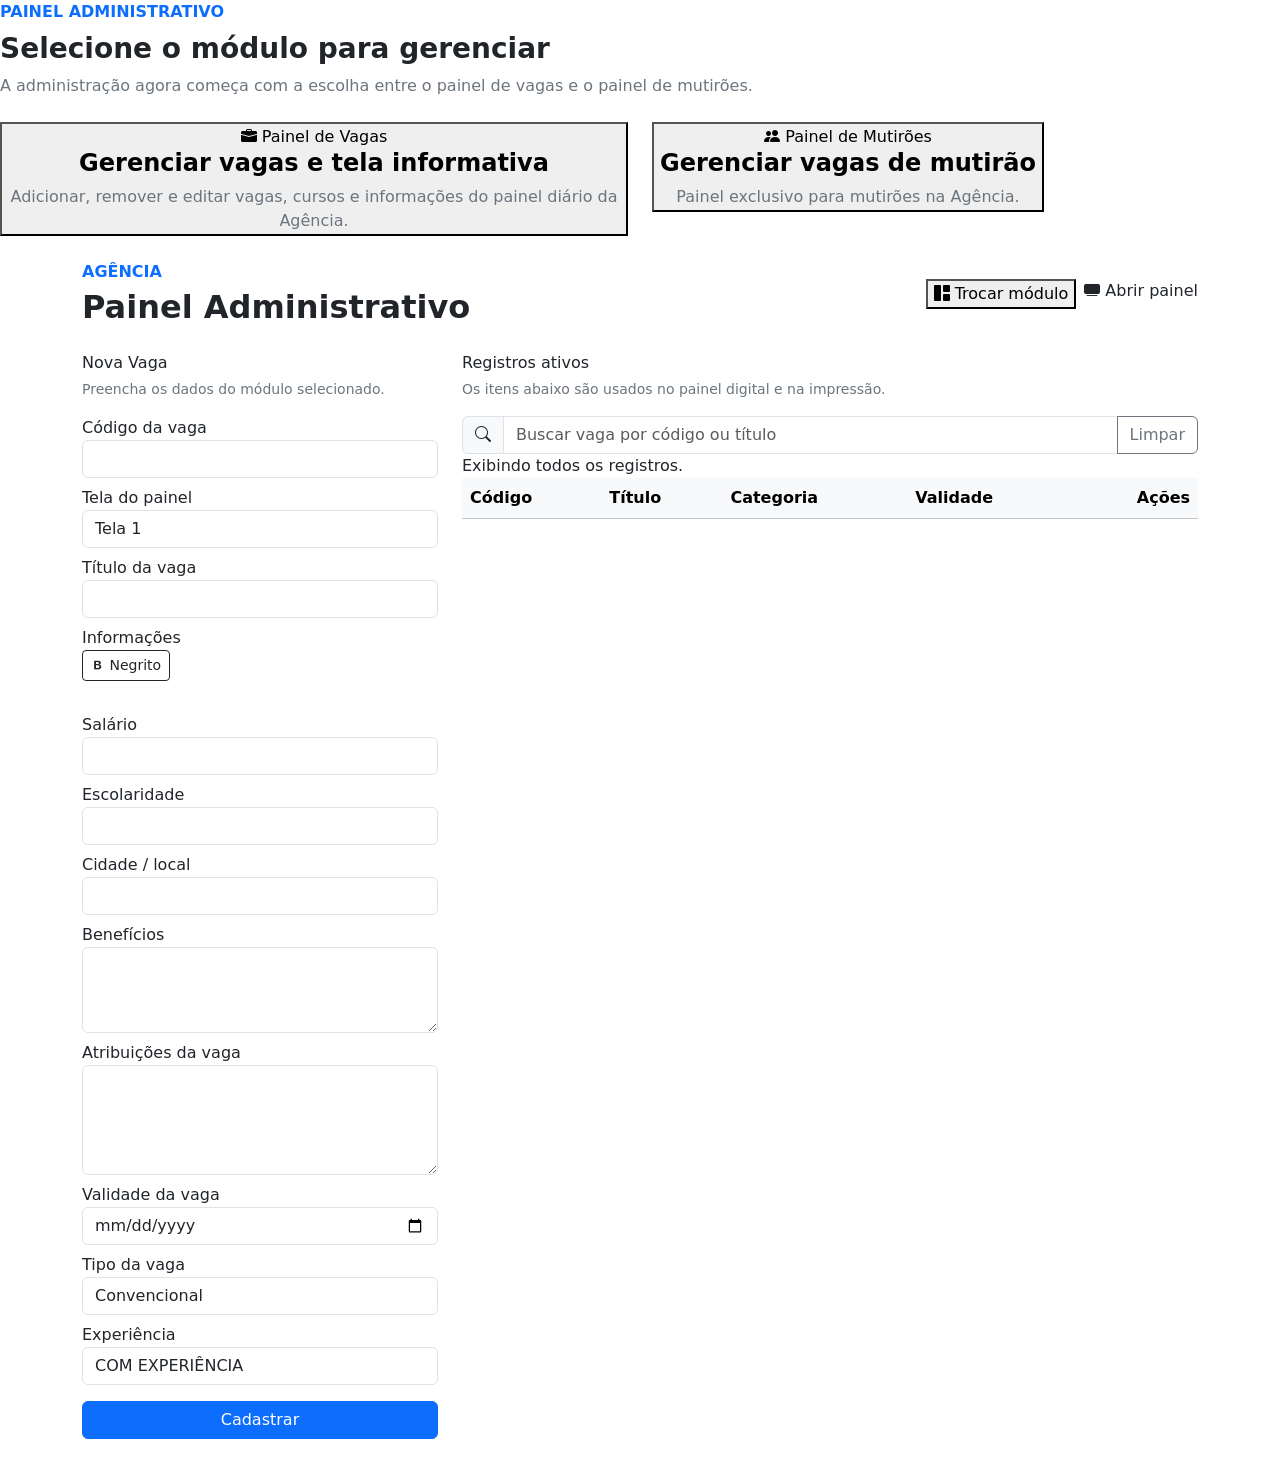
==== commit 7fc7b6da: "Código otimizado e refatorado" ====
--- a/src/main/resources/static/admin.html
+++ b/src/main/resources/static/admin.html
@@ -9,422 +9,7 @@
   <link rel="apple-touch-icon" href="/logo-agencia-2026.png">
     <link href="https://cdn.jsdelivr.net/npm/bootstrap@5.3.0/dist/css/bootstrap.min.css" rel="stylesheet">
     <link rel="stylesheet" href="https://cdn.jsdelivr.net/npm/bootstrap-icons@1.10.0/font/bootstrap-icons.css">
-    <style>
-        :root {
-            --brand: #0a66d1;
-            --brand-soft: #dcecff;
-            --ink: #243547;
-            --line: #d7dee6;
-            --mutirao: #0f7a5f;
-            --mutirao-soft: #dcf4ec;
-        }
-
-        body {
-            background: linear-gradient(180deg, #f4f7fb 0%, #eef2f7 100%);
-            color: var(--ink);
-        }
-
-        .shell-card,
-        .module-card,
-        .print-card,
-        .picker-card {
-            background: #fff;
-            border: 1px solid var(--line);
-            border-radius: 18px;
-            box-shadow: 0 20px 40px rgba(17, 37, 63, 0.07);
-        }
-
-        .shell-card {
-            padding: 22px;
-        }
-
-        .toolbar-chip {
-            border-radius: 999px;
-            border: 1px solid var(--line);
-            background: #fff;
-            padding: 10px 14px;
-            font-weight: 700;
-        }
-
-        .view-switch {
-            display: flex;
-            gap: 10px;
-            flex-wrap: wrap;
-            margin-bottom: 16px;
-        }
-
-        .view-chip {
-            border-radius: 999px;
-            border: 1px solid var(--line);
-            background: #fff;
-            padding: 10px 16px;
-            font-weight: 700;
-            color: var(--ink);
-        }
-
-        .view-chip.active {
-            background: var(--brand);
-            border-color: var(--brand);
-            color: #fff;
-        }
-
-        .module-card {
-            padding: 22px;
-            cursor: pointer;
-            transition: transform 0.18s ease, box-shadow 0.18s ease, border-color 0.18s ease;
-            height: 100%;
-        }
-
-        .module-card:hover,
-        .module-card.active {
-            transform: translateY(-3px);
-            box-shadow: 0 24px 48px rgba(17, 37, 63, 0.12);
-        }
-
-        .module-card.vagas.active,
-        .module-card.vagas:hover {
-            border-color: var(--brand);
-        }
-
-        .module-card.mutiroes.active,
-        .module-card.mutiroes:hover {
-            border-color: var(--mutirao);
-        }
-
-        .module-badge {
-            display: inline-flex;
-            align-items: center;
-            gap: 8px;
-            border-radius: 999px;
-            padding: 7px 12px;
-            font-size: 0.8rem;
-            font-weight: 800;
-            letter-spacing: 0.04em;
-            text-transform: uppercase;
-        }
-
-        .module-badge.vagas {
-            background: var(--brand-soft);
-            color: var(--brand);
-        }
-
-        .module-badge.mutiroes {
-            background: var(--mutirao-soft);
-            color: var(--mutirao);
-        }
-
-        .section-title {
-            font-size: 1.05rem;
-            font-weight: 800;
-            margin-bottom: 16px;
-        }
-
-        .campo-label {
-            display: block;
-            margin-bottom: 6px;
-            font-size: 0.86rem;
-            font-weight: 700;
-            color: #445567;
-        }
-
-        .picker-overlay {
-            position: fixed;
-            inset: 0;
-            background: rgba(13, 23, 36, 0.6);
-            backdrop-filter: blur(6px);
-            display: flex;
-            align-items: center;
-            justify-content: center;
-            padding: 20px;
-            z-index: 2000;
-        }
-
-        .picker-card {
-            max-width: 980px;
-            width: 100%;
-            padding: 28px;
-        }
-
-        .picker-option {
-            text-align: left;
-            padding: 22px;
-            border-radius: 18px;
-            border: 1px solid var(--line);
-            background: #fff;
-            width: 100%;
-            transition: transform 0.18s ease, box-shadow 0.18s ease, border-color 0.18s ease;
-        }
-
-        .picker-option:hover {
-            transform: translateY(-4px);
-            box-shadow: 0 22px 42px rgba(17, 37, 63, 0.12);
-        }
-
-        .picker-option.vagas:hover {
-            border-color: var(--brand);
-        }
-
-        .picker-option.mutiroes:hover {
-            border-color: var(--mutirao);
-        }
-
-        .print-card {
-            padding: 18px;
-            min-height: 100%;
-        }
-
-        .info-actions {
-            display: flex;
-            gap: 12px;
-            flex-wrap: wrap;
-            margin-bottom: 18px;
-        }
-
-        .info-actions .btn {
-            flex: 1 1 220px;
-        }
-
-        .print-preview-grid {
-            display: grid;
-            grid-template-columns: repeat(auto-fit, minmax(240px, 1fr));
-            gap: 16px;
-        }
-
-        .print-vaga-card {
-            background: #fff;
-            border: 1px solid #d9e2ec;
-            border-left: 8px solid var(--brand);
-            border-radius: 16px;
-            padding: 18px;
-            min-height: 240px;
-            display: flex;
-            flex-direction: column;
-            gap: 10px;
-            break-inside: avoid;
-        }
-
-        .print-vaga-card.mutiroes {
-            border-left-color: var(--mutirao);
-        }
-
-        .print-card-top {
-            display: flex;
-            justify-content: space-between;
-            gap: 10px;
-            align-items: flex-start;
-        }
-
-        .print-code {
-            display: inline-block;
-            border-radius: 999px;
-            padding: 5px 10px;
-            background: var(--brand-soft);
-            color: var(--brand);
-            font-weight: 800;
-            font-size: 0.78rem;
-        }
-
-        .print-vaga-card.mutiroes .print-code {
-            background: var(--mutirao-soft);
-            color: var(--mutirao);
-        }
-
-        .print-title {
-            margin: 0;
-            font-size: 1.05rem;
-            font-weight: 800;
-        }
-
-        .print-salary {
-            font-size: 1rem;
-            font-weight: 800;
-            color: #0e8f56;
-        }
-
-        .print-meta,
-        .print-detail {
-            font-size: 0.92rem;
-            line-height: 1.4;
-            color: #405164;
-        }
-
-        .processo-item {
-            border: 1px solid #e6edf5;
-            border-radius: 10px;
-            padding: 10px;
-            margin-bottom: 10px;
-        }
-
-        .info-row {
-            display: flex;
-            gap: 8px;
-            align-items: center;
-            margin-bottom: 8px;
-        }
-
-        .info-row .form-control {
-            flex: 1;
-        }
-
-        .mutirao-only {
-            display: none;
-        }
-
-        .editor-toolbar {
-            display: flex;
-            gap: 8px;
-            margin-bottom: 8px;
-        }
-
-        .editor-surface {
-            min-height: 160px;
-            border: 1px solid #ced4da;
-            border-radius: 0.375rem;
-            padding: 12px;
-            background: #fff;
-            font-family: Arial, sans-serif;
-            white-space: pre-wrap;
-            overflow-y: auto;
-        }
-
-        .editor-surface,
-        .editor-surface * {
-            font-family: Arial, sans-serif !important;
-        }
-
-        .editor-surface:focus {
-            outline: none;
-            border-color: #86b7fe;
-            box-shadow: 0 0 0 0.2rem rgba(13,110,253,.25);
-        }
-
-        .search-toolbar {
-            display: flex;
-            gap: 10px;
-            flex-wrap: wrap;
-            align-items: center;
-            margin-bottom: 14px;
-        }
-
-        .search-toolbar .input-group {
-            flex: 1 1 320px;
-        }
-
-        .search-status {
-            font-size: 0.9rem;
-            color: #5a6c7d;
-            font-weight: 600;
-        }
-
-        @media print {
-            body {
-                background: #fff;
-            }
-
-            .no-print {
-                display: none !important;
-            }
-
-            #print-area {
-                display: block !important;
-            }
-
-            body.print-mutirao-single #print-area {
-                max-width: none !important;
-                width: 100% !important;
-                height: 198mm !important;
-                padding: 0 !important;
-                margin: 0 !important;
-                overflow: hidden !important;
-            }
-
-            body.print-mutirao-single #print-area,
-            body.print-mutirao-single #print-area * {
-                font-family: Arial, sans-serif !important;
-                font-size: 25pt !important;
-            }
-
-            body.print-mutirao-single #print-kicker,
-            body.print-mutirao-single #print-heading,
-            body.print-mutirao-single #print-description {
-                display: none !important;
-            }
-
-            .print-preview-grid {
-                grid-template-columns: repeat(2, minmax(0, 1fr));
-                gap: 12mm;
-            }
-
-            body.print-mutirao-single .print-preview-grid {
-                grid-template-columns: 1fr;
-                gap: 0;
-            }
-
-            body.print-mutirao-single .print-vaga-card {
-                width: 100%;
-                height: 198mm;
-                min-height: 198mm;
-                padding: 10mm 10mm 10mm 12mm;
-                border-radius: 0 !important;
-                border-width: 2mm;
-                box-sizing: border-box;
-                display: grid;
-                grid-template-rows: auto 1fr;
-                overflow: hidden;
-                page-break-after: avoid;
-                break-after: avoid-page;
-            }
-
-            body.print-mutirao-single .print-card-top {
-                margin-bottom: 8mm;
-                align-items: flex-start;
-            }
-
-            body.print-mutirao-single #print-area .print-code {
-                font-size: 40pt !important;
-                font-weight: 900 !important;
-                padding: 0;
-                background: transparent;
-                color: #000 !important;
-            }
-
-            body.print-mutirao-single .print-location {
-                font-size: 24pt;
-                font-weight: 900;
-                color: #000 !important;
-                letter-spacing: 0.03em;
-            }
-
-            body.print-mutirao-single .print-detail-wrap {
-                height: 100%;
-                display: flex;
-                align-items: flex-start;
-            }
-
-            body.print-mutirao-single #print-area .print-detail,
-            body.print-mutirao-single #print-area .print-detail * {
-                font-size: var(--mutirao-print-detail-size, 28pt) !important;
-                line-height: 1.32;
-                color: #1f2d3a;
-                white-space: pre-wrap;
-                margin: 0;
-            }
-
-            .print-vaga-card {
-                min-height: 0;
-                box-shadow: none;
-            }
-
-            @page {
-                size: A4 portrait;
-                margin: 8mm;
-            }
-
-            body.print-mutirao-single {
-                --print-orientation: landscape;
-            }
-        }
-    </style>
+    <link rel="stylesheet" href="/css/admin.css">
 </head>
 <body>
 <div class="picker-overlay" id="module-picker">
@@ -539,6 +124,7 @@
                         <select id="telaMutirao" class="form-control">
                             <option value="1">Tela 1</option>
                             <option value="2">Tela 2</option>
+                            <option value="3">Tela 3</option>
                         </select>
                     </div>
 
@@ -621,6 +207,10 @@
                     <div class="col-md-6">
                         <label class="campo-label" for="mutiraoTituloTela2">Título da Tela 2</label>
                         <input type="text" id="mutiraoTituloTela2" class="form-control" placeholder="Ex.: PAINEL DE MUTIRÕES - TELA 2">
+                    </div>
+                    <div class="col-md-6">
+                        <label class="campo-label" for="mutiraoTituloTela3">Título da Tela 3</label>
+                        <input type="text" id="mutiraoTituloTela3" class="form-control" placeholder="Ex.: PAINEL DE MUTIRÕES - TELA 3">
                     </div>
                     <div class="col-md-6">
                         <label class="campo-label" for="mutiraoTemaCor">Cor do tema do mutirão</label>
@@ -685,768 +275,6 @@
     </div>
     <div class="print-preview-grid" id="print-grid"></div>
 </div>
-<script>
-    const API_VAGAS = "/api/vagas";
-    const API_INFOS = "/api/infos";
-    const MODULOS = {
-        VAGAS: {
-            key: "VAGAS",
-            label: "Painel de Vagas",
-            badgeClass: "vagas",
-            tvUrl: "/tv.html"
-        },
-        MUTIROES: {
-            key: "MUTIROES",
-            label: "Painel de Mutirões",
-            badgeClass: "mutiroes",
-            tvUrl: "/tv-mutiroes.html"
-        }
-    };
-
-    let moduloAtual = null;
-    let editId = null;
-    let vagasCache = [];
-    let infosCache = null;
-    let painelVagasView = 'vagas';
-    let termoBusca = '';
-
-    function abrirSeletor() {
-        document.getElementById('module-picker').style.display = 'flex';
-    }
-
-    function fecharSeletor() {
-        document.getElementById('module-picker').style.display = 'none';
-    }
-
-    function selecionarModulo(modulo, fechar = true) {
-        moduloAtual = MODULOS[modulo] ? modulo : "VAGAS";
-        const config = MODULOS[moduloAtual];
-        const isMutirao = moduloAtual === 'MUTIROES';
-        const switcher = document.getElementById('vagas-view-switch');
-        const campoBusca = document.getElementById('busca-vagas');
-        const statusBusca = document.getElementById('busca-status');
-
-        document.getElementById('group-codigo').classList.toggle('d-none', isMutirao);
-        document.getElementById('group-empresa').classList.toggle('d-none', !isMutirao);
-        document.getElementById('group-tela-mutirao').style.display = isMutirao ? 'block' : 'none';
-        document.getElementById('group-info-mutirao').style.display = isMutirao ? 'block' : 'none';
-        document.getElementById('group-titulo').style.display = isMutirao ? 'none' : 'block';
-        document.getElementById('group-salario').style.display = isMutirao ? 'none' : 'block';
-        document.getElementById('group-escolaridade').style.display = isMutirao ? 'none' : 'block';
-        document.getElementById('group-beneficios').style.display = isMutirao ? 'none' : 'block';
-        document.getElementById('group-atribuicoes').style.display = isMutirao ? 'none' : 'block';
-        document.getElementById('group-validade').style.display = isMutirao ? 'none' : 'block';
-        document.getElementById('group-tipo').style.display = isMutirao ? 'none' : 'block';
-        document.getElementById('group-experiencia').style.display = isMutirao ? 'none' : 'block';
-        document.getElementById('mutirao-titulos-shell').style.display = isMutirao ? 'block' : 'none';
-        document.getElementById('form-title').textContent = isMutirao ? 'Novo Mutirão' : 'Nova Vaga';
-        document.getElementById('form-subtitle').textContent = isMutirao
-            ? 'Preencher aqui informações sobre a empresa e suas vagas.'
-            : 'Preencha os dados para exibir no painel de vagas.';
-        document.getElementById('table-title').textContent = config.label;
-        document.getElementById('col-identificador').textContent = isMutirao ? 'Empresa' : 'Código';
-        document.getElementById('col-conteudo').textContent = isMutirao ? 'Informações' : 'Título';
-        document.getElementById('col-categoria').textContent = isMutirao ? 'Tela' : 'Categoria';
-        document.getElementById('col-validade').textContent = isMutirao ? '-' : 'Validade';
-        document.getElementById('col-imprimir').style.display = isMutirao ? '' : 'none';
-        document.getElementById('titulo').required = !isMutirao;
-
-        const badge = document.getElementById('table-badge');
-        badge.className = `module-badge ${config.badgeClass}`;
-        badge.innerHTML = isMutirao
-            ? '<i class="bi bi-people-fill"></i> Mutirões'
-            : '<i class="bi bi-briefcase-fill"></i> Vagas';
-
-        document.getElementById('btn-tv').href = config.tvUrl;
-        termoBusca = '';
-        campoBusca.value = '';
-        campoBusca.placeholder = isMutirao
-            ? 'Buscar mutirão por empresa ou informações'
-            : 'Buscar vaga por código ou título';
-        statusBusca.textContent = 'Exibindo todos os registros.';
-        switcher.style.display = isMutirao ? 'none' : 'flex';
-        selecionarPainelVagas(isMutirao ? 'vagas' : painelVagasView);
-        sairEdicao();
-        carregarVagas();
-        if (fechar) fecharSeletor();
-    }
-
-    function selecionarPainelVagas(view) {
-        painelVagasView = view === 'infos' ? 'infos' : 'vagas';
-        const isModuloVagas = moduloAtual === 'VAGAS';
-        const mostrandoInfos = isModuloVagas && painelVagasView === 'infos';
-
-        document.getElementById('infos-shell').style.display = mostrandoInfos ? 'block' : 'none';
-        document.getElementById('vagas-management').style.display = mostrandoInfos ? 'none' : '';
-        document.getElementById('btn-view-vagas').classList.toggle('active', !mostrandoInfos);
-        document.getElementById('btn-view-infos').classList.toggle('active', mostrandoInfos);
-    }
-
-    function formatarDataBR(valor) {
-        if (!valor) return "-";
-        if (/^\d{4}-\d{2}-\d{2}$/.test(valor)) {
-            const [y, m, d] = valor.split("-");
-            return `${d}/${m}/${y}`;
-        }
-        const dt = new Date(valor);
-        return isNaN(dt) ? valor : dt.toLocaleDateString("pt-BR");
-    }
-
-    function normalizarDataInput(valor) {
-        if (!valor) return "";
-        if (/^\d{4}-\d{2}-\d{2}$/.test(valor)) return valor;
-        const dt = new Date(valor);
-        return isNaN(dt) ? "" : dt.toISOString().slice(0, 10);
-    }
-
-    function endpointModulo() {
-        return `${API_VAGAS}/modulo?tipo=${encodeURIComponent(moduloAtual)}`;
-    }
-
-    function aplicarNegritoInfo() {
-        const editor = document.getElementById('infoMutirao');
-        if (document.activeElement !== editor) {
-            editor.focus();
-        }
-        document.execCommand('bold');
-    }
-
-    function escaparHtml(valor) {
-        return (valor || '')
-            .replace(/&/g, '&amp;')
-            .replace(/</g, '&lt;')
-            .replace(/>/g, '&gt;')
-            .replace(/"/g, '&quot;');
-    }
-
-    function normalizarHtmlInfoMutirao(html) {
-        const root = document.createElement('div');
-        root.innerHTML = html || '';
-
-        function walk(node) {
-            if (node.nodeType === Node.TEXT_NODE) {
-                return escaparHtml(node.textContent || '');
-            }
-
-            if (node.nodeType !== Node.ELEMENT_NODE) {
-                return '';
-            }
-
-            const tag = node.tagName.toLowerCase();
-            const fontWeight = (node.style && node.style.fontWeight ? node.style.fontWeight : '').toLowerCase();
-            const isBold = tag === 'b' || tag === 'strong' || fontWeight === 'bold' || Number(fontWeight) >= 600;
-            const children = Array.from(node.childNodes).map(walk).join('');
-
-            if (tag === 'br') {
-                return '<br>';
-            }
-
-            if (tag === 'div' || tag === 'p') {
-                return children ? `${children}<br>` : '<br>';
-            }
-
-            return isBold ? `<strong>${children}</strong>` : children;
-        }
-
-        return Array.from(root.childNodes)
-            .map(walk)
-            .join('')
-            .replace(/(<br>\s*)+$/i, '');
-    }
-
-    function aplicarFontePadraoInfoMutirao() {
-        const editor = document.getElementById('infoMutirao');
-        editor.innerHTML = normalizarHtmlInfoMutirao(editor.innerHTML);
-    }
-
-    function normalizarBusca(valor) {
-        return (valor || '')
-            .normalize('NFD')
-            .replace(/[\u0300-\u036f]/g, '')
-            .trim()
-            .toLowerCase();
-    }
-
-    function obterVagasFiltradas() {
-        const termoNormalizado = normalizarBusca(termoBusca);
-        if (!termoNormalizado) {
-            return vagasCache;
-        }
-
-        return vagasCache.filter(vaga => {
-            const identificador = moduloAtual === 'MUTIROES' ? vaga.empresa : vaga.codigo;
-            const conteudo = moduloAtual === 'MUTIROES' ? vaga.atribuicoes : vaga.titulo;
-            return [identificador, conteudo].some(valor => normalizarBusca(valor).includes(termoNormalizado));
-        });
-    }
-
-    function atualizarStatusBusca(totalFiltradas, totalGeral) {
-        const status = document.getElementById('busca-status');
-        if (!totalGeral) {
-            status.textContent = 'Nenhum registro cadastrado neste módulo.';
-            return;
-        }
-
-        if (!termoBusca.trim()) {
-            status.textContent = `Exibindo ${totalGeral} registro(s).`;
-            return;
-        }
-
-        if (!totalFiltradas) {
-            status.textContent = 'Nenhum registro encontrado para esta busca.';
-            return;
-        }
-
-        status.textContent = `Encontrado(s) ${totalFiltradas} de ${totalGeral} registro(s).`;
-    }
-
-    function renderizarTabelaVagas() {
-        const tbody = document.getElementById('tabela-vagas');
-        const vagasFiltradas = obterVagasFiltradas();
-        const colspan = moduloAtual === 'MUTIROES' ? 6 : 5;
-        tbody.innerHTML = '';
-
-        atualizarStatusBusca(vagasFiltradas.length, vagasCache.length);
-
-        if (!vagasCache.length) {
-            tbody.innerHTML = `<tr><td colspan="${colspan}" class="text-center text-secondary py-4">Nenhum registro cadastrado neste módulo.</td></tr>`;
-            return;
-        }
-
-        if (!vagasFiltradas.length) {
-            tbody.innerHTML = `<tr><td colspan="${colspan}" class="text-center text-secondary py-4">Nenhum registro encontrado para o termo informado.</td></tr>`;
-            return;
-        }
-
-        vagasFiltradas.forEach(v => {
-            const identificador = moduloAtual === 'MUTIROES' ? (v.empresa || '-') : (v.codigo || '-');
-            const titulo = moduloAtual === 'MUTIROES' ? (v.atribuicoes || '-') : (v.titulo || '-');
-            const categoria = moduloAtual === 'MUTIROES' ? `Tela ${v.tela || '1'}` : (v.categoria || '-');
-            const validade = moduloAtual === 'MUTIROES' ? '-' : formatarDataBR(v.validade);
-            const imprimirCell = moduloAtual === 'MUTIROES'
-                ? `<td><button onclick="imprimirCardMutirao(${v.id})" class="btn btn-outline-dark btn-sm"><i class="bi bi-printer"></i></button></td>`
-                : '';
-            tbody.innerHTML += `
-                <tr>
-                    <td>${identificador}</td>
-                    <td><strong>${titulo}</strong></td>
-                    <td>${categoria}</td>
-                    <td>${validade}</td>
-                    ${imprimirCell}
-                    <td class="text-end">
-                        <button onclick="editarVaga(${v.id})" class="btn btn-outline-secondary btn-sm me-1"><i class="bi bi-pencil"></i></button>
-                        <button onclick="deletarVaga(${v.id})" class="btn btn-danger btn-sm">Excluir</button>
-                    </td>
-                </tr>`;
-        });
-    }
-
-    function carregarVagas() {
-        if (!moduloAtual) return;
-        fetch(endpointModulo())
-            .then(res => res.json())
-            .then(vagas => {
-                vagasCache = Array.isArray(vagas) ? vagas : [];
-                renderizarTabelaVagas();
-            });
-    }
-
-    document.getElementById('formVaga').addEventListener('submit', function(e) {
-        e.preventDefault();
-
-        const dados = {
-            modulo: moduloAtual,
-            codigo: document.getElementById('codigo').value,
-            empresa: document.getElementById('empresa').value,
-            tela: document.getElementById('telaMutirao').value,
-            titulo: document.getElementById('titulo').value,
-            salario: document.getElementById('salario').value,
-            escolaridade: document.getElementById('escolaridade').value,
-            local: document.getElementById('local').value,
-            beneficios: document.getElementById('beneficios').value,
-            atribuicoes: document.getElementById('atribuicoes').value,
-            validade: document.getElementById('validade').value,
-            categoria: document.getElementById('tipo').value,
-            experiencia: document.getElementById('experiencia').value
-        };
-
-        if (moduloAtual === 'MUTIROES' && !dados.empresa.trim()) {
-            alert('Informe o nome da empresa para o mutirão.');
-            return;
-        }
-
-        if (moduloAtual === 'MUTIROES') {
-            aplicarFontePadraoInfoMutirao();
-            const info = document.getElementById('infoMutirao').innerHTML;
-            dados.titulo = '';
-            dados.salario = '';
-            dados.escolaridade = '';
-            dados.beneficios = '';
-            dados.atribuicoes = info;
-            dados.validade = '';
-            dados.categoria = '';
-            dados.experiencia = '';
-        }
-
-        const url = editId ? `${API_VAGAS}/${editId}` : API_VAGAS;
-        const method = editId ? 'PUT' : 'POST';
-
-        fetch(url, {
-            method,
-            headers: {'Content-Type': 'application/json'},
-            body: JSON.stringify(dados)
-        }).then(() => {
-            carregarVagas();
-            sairEdicao();
-        });
-    });
-
-    function editarVaga(id) {
-        const v = vagasCache.find(item => item.id === id);
-        if (!v) return;
-
-        editId = id;
-        document.getElementById('codigo').value = v.codigo || '';
-        document.getElementById('empresa').value = v.empresa || '';
-        document.getElementById('telaMutirao').value = v.tela || '1';
-        document.getElementById('titulo').value = v.titulo || '';
-        document.getElementById('infoMutirao').innerHTML = normalizarHtmlInfoMutirao(v.atribuicoes || '');
-        document.getElementById('salario').value = v.salario || '';
-        document.getElementById('escolaridade').value = v.escolaridade || '';
-        document.getElementById('local').value = v.local || '';
-        document.getElementById('beneficios').value = v.beneficios || '';
-        document.getElementById('atribuicoes').value = v.atribuicoes || '';
-        document.getElementById('validade').value = normalizarDataInput(v.validade);
-        document.getElementById('tipo').value = v.categoria || 'CONVENCIONAL';
-        document.getElementById('experiencia').value = v.experiencia || 'COM EXPERIÊNCIA';
-
-        document.getElementById('btn-salvar-vaga').textContent = 'Salvar alterações';
-        document.getElementById('btn-cancelar-edicao').style.display = 'block';
-        window.scrollTo({ top: 0, behavior: 'smooth' });
-    }
-
-    function sairEdicao() {
-        editId = null;
-        document.getElementById('formVaga').reset();
-        document.getElementById('infoMutirao').innerHTML = '';
-        document.getElementById('btn-salvar-vaga').textContent = 'Cadastrar';
-        document.getElementById('btn-cancelar-edicao').style.display = 'none';
-    }
-
-    function deletarVaga(id) {
-        if (!confirm('Deseja realmente excluir?')) return;
-        fetch(`${API_VAGAS}/${id}`, { method: 'DELETE' }).then(() => carregarVagas());
-    }
-
-    document.getElementById('btn-cancelar-edicao').addEventListener('click', sairEdicao);
-    document.getElementById('busca-vagas').addEventListener('input', function(event) {
-        termoBusca = event.target.value || '';
-        renderizarTabelaVagas();
-    });
-    document.getElementById('btn-limpar-busca').addEventListener('click', function() {
-        termoBusca = '';
-        document.getElementById('busca-vagas').value = '';
-        renderizarTabelaVagas();
-    });
-
-    document.getElementById('infoMutirao').addEventListener('paste', function(event) {
-        event.preventDefault();
-        const clipboard = event.clipboardData || window.clipboardData;
-        const html = clipboard.getData('text/html');
-        const text = clipboard.getData('text/plain');
-        const conteudoNormalizado = html
-            ? normalizarHtmlInfoMutirao(html)
-            : escaparHtml(text).replace(/\r?\n/g, '<br>');
-        document.execCommand('insertHTML', false, conteudoNormalizado);
-    });
-
-    document.getElementById('infoMutirao').addEventListener('keydown', function(event) {
-        if (event.key !== 'Enter') return;
-        event.preventDefault();
-        document.execCommand('insertHTML', false, '<br>');
-    });
-
-    document.getElementById('infoMutirao').addEventListener('blur', aplicarFontePadraoInfoMutirao);
-
-    function montarCardsImpressao() {
-        const grid = document.getElementById('print-grid');
-        const heading = document.getElementById('print-heading');
-        const kicker = document.getElementById('print-kicker');
-        const description = document.getElementById('print-description');
-        const config = MODULOS[moduloAtual];
-
-        kicker.textContent = config.label;
-        heading.textContent = moduloAtual === 'MUTIROES' ? 'Cards de Mutirões para Mural Físico' : 'Cards de Vagas para Mural Físico';
-        description.textContent = 'A impressão preserva a estrutura visual do painel digital, pronta para exposição no mural da agência.';
-        grid.innerHTML = '';
-
-        if (!vagasCache.length) {
-            grid.innerHTML = '<div class="text-secondary">Nenhum card disponível para impressão.</div>';
-            return;
-        }
-
-        vagasCache.forEach(vaga => {
-            const card = document.createElement('article');
-            card.className = `print-vaga-card ${moduloAtual === 'MUTIROES' ? 'mutiroes' : ''}`;
-            const identificador = moduloAtual === 'MUTIROES' ? (vaga.empresa || '-') : (vaga.codigo || '-');
-            if (moduloAtual === 'MUTIROES') {
-                card.innerHTML = `
-                    <div class="print-card-top">
-                        <span class="print-code">${identificador}</span>
-                        <span class="small text-uppercase text-secondary">${vaga.local || ''}</span>
-                    </div>
-                    <div class="print-detail">${vaga.atribuicoes || '-'}</div>
-                `;
-            } else {
-                card.innerHTML = `
-                    <div class="print-card-top">
-                        <span class="print-code">${identificador}</span>
-                        <span class="small text-uppercase text-secondary">${vaga.local || ''}</span>
-                    </div>
-                    <h2 class="print-title">${vaga.titulo || '-'}</h2>
-                    <div class="print-salary">R$ ${vaga.salario || '-'}</div>
-                    <div class="print-meta"><strong>Categoria:</strong> ${vaga.categoria || '-'}</div>
-                    <div class="print-meta"><strong>Escolaridade:</strong> ${vaga.escolaridade || '-'}</div>
-                    <div class="print-meta"><strong>Experiência:</strong> ${vaga.experiencia || '-'}</div>
-                    <div class="print-detail"><strong>Benefícios:</strong> ${vaga.beneficios || '-'}</div>
-                    <div class="print-detail"><strong>Atribuições:</strong> ${vaga.atribuicoes || '-'}</div>
-                    <div class="print-meta mt-auto"><strong>Validade:</strong> ${formatarDataBR(vaga.validade)}</div>
-                `;
-            }
-            grid.appendChild(card);
-        });
-    }
-
-    function imprimirCards() {
-        document.body.classList.remove('print-mutirao-single');
-        montarCardsImpressao();
-        window.print();
-    }
-
-    function ajustarTextoImpressaoMutirao(card) {
-        const detail = card.querySelector('.print-detail');
-        const wrap = card.querySelector('.print-detail-wrap');
-        if (!detail || !wrap) return;
-
-        const measureStyleId = 'mutirao-print-measure-style';
-        let measureStyle = document.getElementById(measureStyleId);
-        if (!measureStyle) {
-            measureStyle = document.createElement('style');
-            measureStyle.id = measureStyleId;
-            document.head.appendChild(measureStyle);
-        }
-
-        measureStyle.textContent = `
-            body.print-mutirao-single #print-area {
-                display: block !important;
-                width: 285mm !important;
-                height: 198mm !important;
-                padding: 0 !important;
-                margin: 0 !important;
-                overflow: hidden !important;
-            }
-            body.print-mutirao-single #print-area,
-            body.print-mutirao-single #print-area * {
-                font-family: Arial, sans-serif !important;
-                font-size: 25pt !important;
-            }
-            body.print-mutirao-single #print-kicker,
-            body.print-mutirao-single #print-heading,
-            body.print-mutirao-single #print-description {
-                display: none !important;
-            }
-            body.print-mutirao-single .print-preview-grid {
-                display: grid !important;
-                grid-template-columns: 1fr !important;
-                gap: 0 !important;
-            }
-            body.print-mutirao-single .print-vaga-card {
-                width: 100% !important;
-                height: 198mm !important;
-                min-height: 198mm !important;
-                padding: 10mm 10mm 10mm 12mm !important;
-                box-sizing: border-box !important;
-                display: grid !important;
-                grid-template-rows: auto 1fr !important;
-                overflow: hidden !important;
-            }
-            body.print-mutirao-single .print-card-top {
-                display: flex !important;
-                justify-content: space-between !important;
-                gap: 10px !important;
-                align-items: flex-start !important;
-                margin-bottom: 8mm !important;
-            }
-            body.print-mutirao-single #print-area .print-code {
-                font-size: 40pt !important;
-                font-weight: 900 !important;
-                padding: 0 !important;
-                background: transparent !important;
-                color: #000 !important;
-            }
-            body.print-mutirao-single .print-location {
-                font-size: 24pt !important;
-                font-weight: 900 !important;
-                color: #000 !important;
-                letter-spacing: 0.03em !important;
-            }
-            body.print-mutirao-single .print-detail-wrap {
-                height: 100% !important;
-                min-height: 0 !important;
-                display: flex !important;
-                align-items: flex-start !important;
-                overflow: hidden !important;
-            }
-            body.print-mutirao-single #print-area .print-detail,
-            body.print-mutirao-single #print-area .print-detail * {
-                font-size: var(--mutirao-print-detail-size, 28pt) !important;
-                line-height: 1.32 !important;
-                white-space: pre-wrap !important;
-                margin: 0 !important;
-            }
-        `;
-
-        const maxSize = 28;
-        const minSize = 12;
-        const safetyGap = 24;
-        let selectedSize = maxSize;
-        document.documentElement.style.setProperty('--mutirao-print-detail-size', `${maxSize}pt`);
-
-        for (let size = maxSize; size >= minSize; size -= 1) {
-            document.documentElement.style.setProperty('--mutirao-print-detail-size', `${size}pt`);
-            detail.offsetHeight;
-            const detailRect = detail.getBoundingClientRect();
-            const wrapRect = wrap.getBoundingClientRect();
-            const cardRect = card.getBoundingClientRect();
-            const detailFits = detail.scrollHeight <= Math.max(0, wrap.clientHeight - safetyGap);
-            const rectFits = detailRect.bottom <= Math.min(wrapRect.bottom, cardRect.bottom) - safetyGap;
-            const widthFits = detail.scrollWidth <= wrap.clientWidth;
-            if (detailFits && rectFits && widthFits) {
-                selectedSize = size;
-                break;
-            }
-            selectedSize = size;
-        }
-
-        document.documentElement.style.setProperty('--mutirao-print-detail-size', `${selectedSize}pt`);
-    }
-
-    function imprimirCardMutirao(id) {
-        const vaga = vagasCache.find(item => item.id === id);
-        if (!vaga || moduloAtual !== 'MUTIROES') return;
-
-        const grid = document.getElementById('print-grid');
-        const heading = document.getElementById('print-heading');
-        const kicker = document.getElementById('print-kicker');
-        const description = document.getElementById('print-description');
-
-        document.body.classList.add('print-mutirao-single');
-        kicker.textContent = `Painel de Mutirões - Tela ${vaga.tela || '1'}`;
-        heading.textContent = vaga.empresa || 'Mutirão';
-        description.textContent = vaga.local || '';
-        grid.innerHTML = '';
-
-        const card = document.createElement('article');
-        card.className = 'print-vaga-card mutiroes';
-        card.innerHTML = `
-            <div class="print-card-top">
-                <span class="print-code">${vaga.empresa || '-'}</span>
-                <span class="small text-uppercase text-secondary print-location">${vaga.local || ''}</span>
-            </div>
-            <div class="print-detail-wrap">
-                <div class="print-detail">${vaga.atribuicoes || '-'}</div>
-            </div>
-        `;
-        grid.appendChild(card);
-        ajustarTextoImpressaoMutirao(card);
-
-        const styleId = 'mutirao-print-page-style';
-        let style = document.getElementById(styleId);
-        if (!style) {
-            style = document.createElement('style');
-            style.id = styleId;
-            document.head.appendChild(style);
-        }
-        style.textContent = '@media print { @page { size: A4 landscape; margin: 6mm; } }';
-
-        const limpar = () => {
-            document.body.classList.remove('print-mutirao-single');
-            document.documentElement.style.removeProperty('--mutirao-print-detail-size');
-            style.textContent = '';
-            const measureStyle = document.getElementById('mutirao-print-measure-style');
-            if (measureStyle) measureStyle.textContent = '';
-            window.removeEventListener('afterprint', limpar);
-        };
-        window.addEventListener('afterprint', limpar);
-        window.print();
-    }
-
-    function criarInput(placeholder, className, value) {
-        const input = document.createElement('input');
-        input.type = 'text';
-        input.className = `form-control ${className}`;
-        input.placeholder = placeholder;
-        input.value = value || '';
-        return input;
-    }
-
-    function criarBotaoRemover() {
-        const btn = document.createElement('button');
-        btn.type = 'button';
-        btn.className = 'btn btn-outline-danger btn-sm';
-        btn.innerHTML = '<i class="bi bi-x-lg"></i>';
-        btn.addEventListener('click', () => btn.parentElement.remove());
-        return btn;
-    }
-
-    function addCurso(nome = '', detalhe = '') {
-        const row = document.createElement('div');
-        row.className = 'info-row';
-        row.append(
-            criarInput('Curso', 'curso-nome', nome),
-            criarInput('Detalhes', 'curso-detalhe', detalhe),
-            criarBotaoRemover()
-        );
-        document.getElementById('cursos-list').appendChild(row);
-    }
-
-    function addProcesso(empresa = '', data = '', texto = '') {
-        const wrap = document.createElement('div');
-        wrap.className = 'processo-item';
-
-        const empresaInput = criarInput('Empresa', 'processo-empresa', empresa);
-        const dataInput = criarInput('Data e horário', 'processo-data', data);
-        const textoArea = document.createElement('textarea');
-        textoArea.className = 'form-control processo-texto';
-        textoArea.rows = 4;
-        textoArea.placeholder = 'Texto do processo (uma linha por item)';
-        textoArea.value = texto || '';
-
-        const btnRemover = criarBotaoRemover();
-        btnRemover.className = 'btn btn-outline-danger btn-sm w-100';
-
-        wrap.append(empresaInput, dataInput, textoArea, btnRemover);
-        document.getElementById('processos-list').appendChild(wrap);
-    }
-
-    function addCronograma(data = '', evento = '') {
-        const row = document.createElement('div');
-        row.className = 'info-row';
-        row.append(
-            criarInput('Data', 'cronograma-data', data),
-            criarInput('Evento', 'cronograma-evento', evento),
-            criarBotaoRemover()
-        );
-        document.getElementById('cronograma-list').appendChild(row);
-    }
-
-    function carregarInfos() {
-        fetch(API_INFOS)
-            .then(res => res.json())
-            .then(d => {
-                infosCache = d || {};
-                const cursos = Array.isArray(d.cursos) ? d.cursos : [];
-                const processos = Array.isArray(d.processos) ? d.processos : [];
-                const cronograma = Array.isArray(d.cronograma) ? d.cronograma : [];
-                document.getElementById('mutiraoTituloTela1').value = d.mutiraoTituloTela1 || '';
-                document.getElementById('mutiraoTituloTela2').value = d.mutiraoTituloTela2 || '';
-                document.getElementById('mutiraoTemaCor').value = d.mutiraoTemaCor || '#1f4f8a';
-                document.getElementById('mutiraoRodapeCor').value = d.mutiraoRodapeCor || '#6889ec';
-
-                document.getElementById('cursos-list').innerHTML = '';
-                document.getElementById('processos-list').innerHTML = '';
-                document.getElementById('cronograma-list').innerHTML = '';
-
-                (cursos.length ? cursos : [{}]).forEach(c => addCurso(c.nome || '', c.detalhe || ''));
-                (processos.length ? processos : [{}]).forEach(p => addProcesso(p.empresa || '', p.data || '', (p.texto || []).join('\n')));
-                (cronograma.length ? cronograma : [{}]).forEach(c => addCronograma(c.data || '', c.evento || ''));
-            });
-    }
-
-    function salvarInfos() {
-        const dados = {
-            cursos: [],
-            processos: [],
-            cronograma: [],
-            mutiraoTituloTela1: document.getElementById('mutiraoTituloTela1').value.trim(),
-            mutiraoTituloTela2: document.getElementById('mutiraoTituloTela2').value.trim(),
-            mutiraoTemaCor: document.getElementById('mutiraoTemaCor').value || '#1f4f8a',
-            mutiraoRodapeCor: document.getElementById('mutiraoRodapeCor').value || '#6889ec'
-        };
-
-        document.querySelectorAll('#cursos-list .info-row').forEach(row => {
-            const nome = row.querySelector('.curso-nome').value.trim();
-            const detalhe = row.querySelector('.curso-detalhe').value.trim();
-            if (nome || detalhe) dados.cursos.push({ nome, detalhe });
-        });
-
-        document.querySelectorAll('#processos-list .processo-item').forEach(item => {
-            const empresa = item.querySelector('.processo-empresa').value.trim();
-            const data = item.querySelector('.processo-data').value.trim();
-            const texto = item.querySelector('.processo-texto').value.split('\n').map(l => l.trim()).filter(Boolean);
-            if (empresa || data || texto.length) dados.processos.push({ empresa, data, texto });
-        });
-
-        document.querySelectorAll('#cronograma-list .info-row').forEach(row => {
-            const data = row.querySelector('.cronograma-data').value.trim();
-            const evento = row.querySelector('.cronograma-evento').value.trim();
-            if (data || evento) dados.cronograma.push({ data, evento });
-        });
-
-        if (dados.processos.length) {
-            dados.empresaNome = dados.processos[0].empresa || '';
-            dados.empresaData = dados.processos[0].data || '';
-            dados.processoVagas = dados.processos[0].texto || [];
-        } else {
-            dados.empresaNome = '';
-            dados.empresaData = '';
-            dados.processoVagas = [];
-        }
-
-        fetch(API_INFOS, {
-            method: 'POST',
-            headers: {'Content-Type': 'application/json'},
-            body: JSON.stringify(dados)
-        }).then(() => {
-            infosCache = dados;
-            alert('Informações da TV atualizadas.');
-        });
-    }
-
-    function salvarTitulosMutiroes() {
-        const base = infosCache || {
-            cursos: [],
-            processos: [],
-            cronograma: [],
-            empresaNome: '',
-            empresaData: '',
-            processoVagas: []
-        };
-
-        const dados = {
-            ...base,
-            cursos: Array.isArray(base.cursos) ? base.cursos : [],
-            processos: Array.isArray(base.processos) ? base.processos : [],
-            cronograma: Array.isArray(base.cronograma) ? base.cronograma : [],
-            processoVagas: Array.isArray(base.processoVagas) ? base.processoVagas : [],
-            mutiraoTituloTela1: document.getElementById('mutiraoTituloTela1').value.trim(),
-            mutiraoTituloTela2: document.getElementById('mutiraoTituloTela2').value.trim(),
-            mutiraoTemaCor: document.getElementById('mutiraoTemaCor').value || '#1f4f8a',
-            mutiraoRodapeCor: document.getElementById('mutiraoRodapeCor').value || '#6889ec'
-        };
-
-        fetch(API_INFOS, {
-            method: 'POST',
-            headers: {'Content-Type': 'application/json'},
-            body: JSON.stringify(dados)
-        }).then(() => {
-            infosCache = dados;
-            alert('Títulos dos mutirões atualizados.');
-        });
-    }
-
-    carregarInfos();
-    selecionarModulo('VAGAS', false);
-</script>
+  <script src="/js/admin.js"></script>
 </body>
 </html>
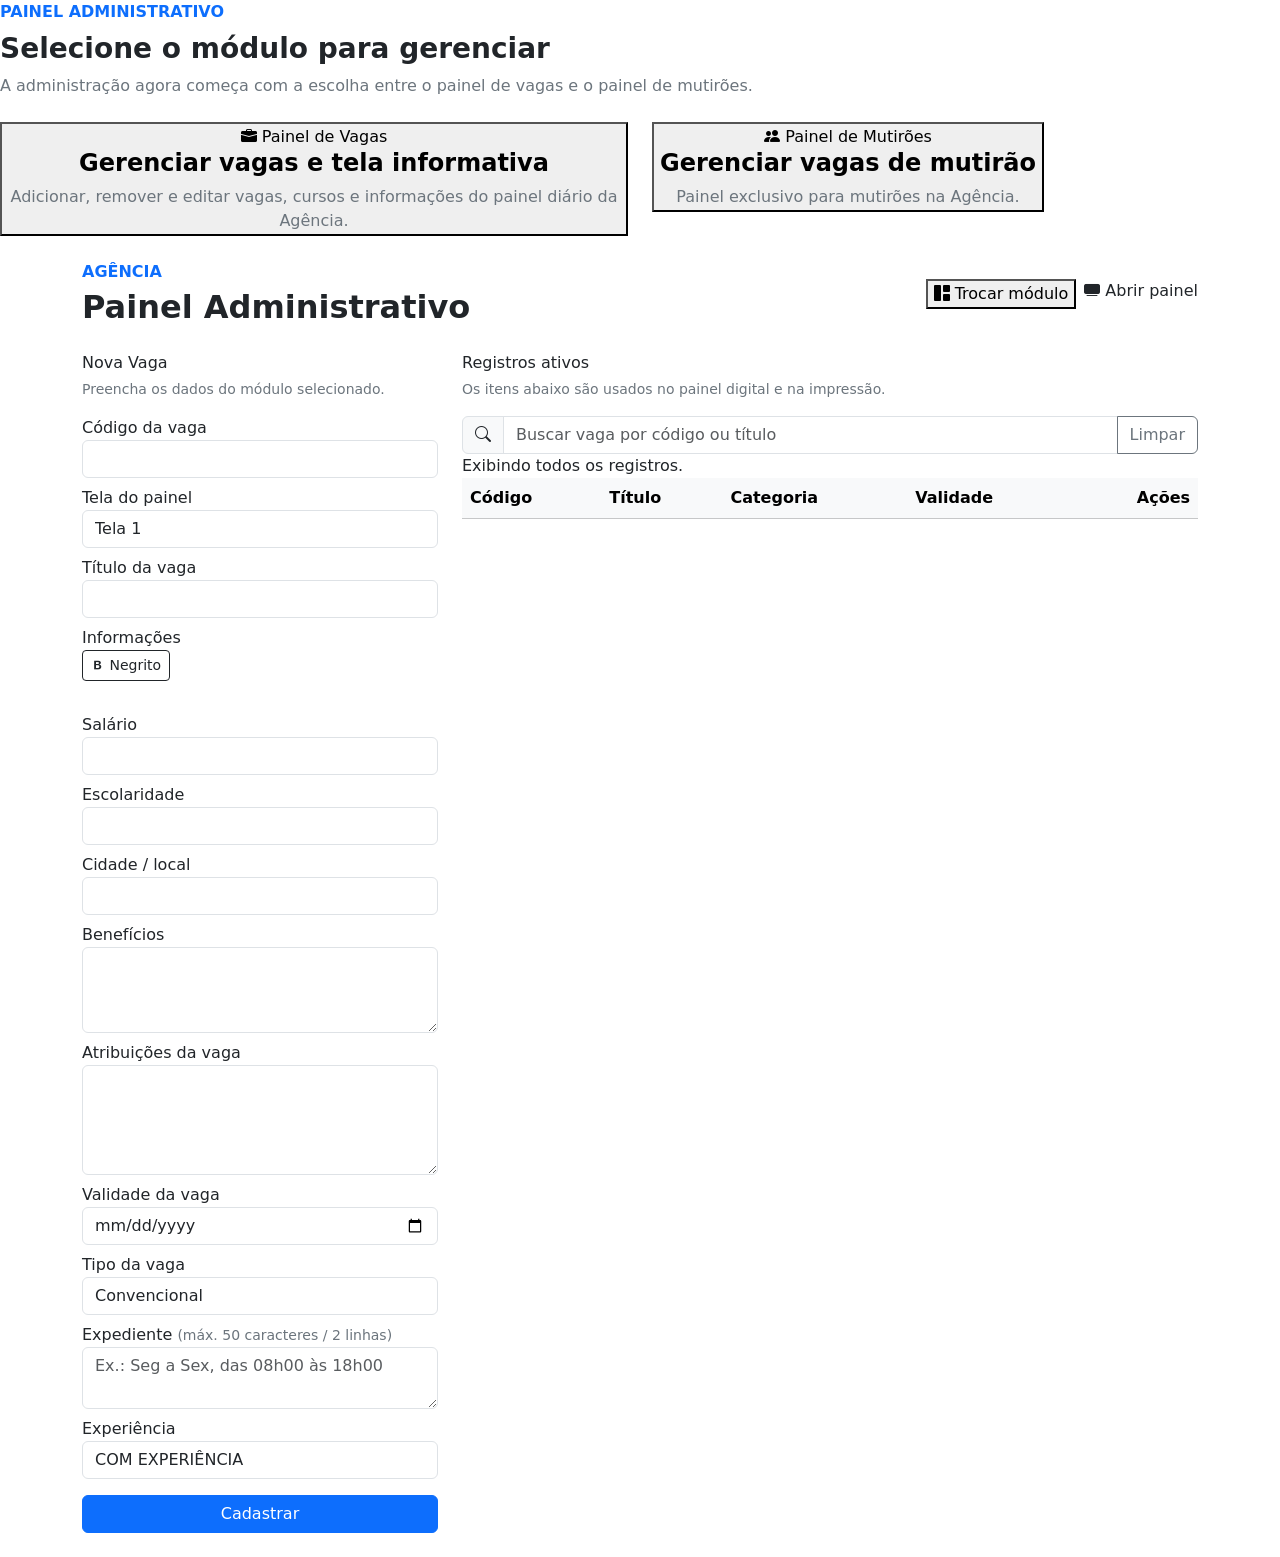
==== commit f50fe2fc: "Implementação do campo expediente" ====
--- a/src/main/resources/static/admin.html
+++ b/src/main/resources/static/admin.html
@@ -6,6 +6,7 @@
     <title>Painel Administrativo - Agencia</title>
     <link rel="manifest" href="/manifest.json">
     <meta name="theme-color" content="#0a66d1">
+  <link rel="icon" type="image/x-icon" href="/favicon.ico?v=2">
   <link rel="apple-touch-icon" href="/logo-agencia-2026.png">
     <link href="https://cdn.jsdelivr.net/npm/bootstrap@5.3.0/dist/css/bootstrap.min.css" rel="stylesheet">
     <link rel="stylesheet" href="https://cdn.jsdelivr.net/npm/bootstrap-icons@1.10.0/font/bootstrap-icons.css">
@@ -178,6 +179,11 @@
                             <option value="SUPERIOR">Ensino Superior</option>
                             <option value="PCD">PCD</option>
                         </select>
+                    </div>
+
+                    <div class="mb-2" id="group-expediente">
+                        <label class="campo-label" for="expediente">Expediente <small class="text-secondary">(máx. 50 caracteres / 2 linhas)</small></label>
+                        <textarea id="expediente" class="form-control" rows="2" maxlength="50" placeholder="Ex.: Seg a Sex, das 08h00 às 18h00"></textarea>
                     </div>
 
                     <div class="mb-3" id="group-experiencia">
@@ -278,3 +284,4 @@
   <script src="/js/admin.js"></script>
 </body>
 </html>
+
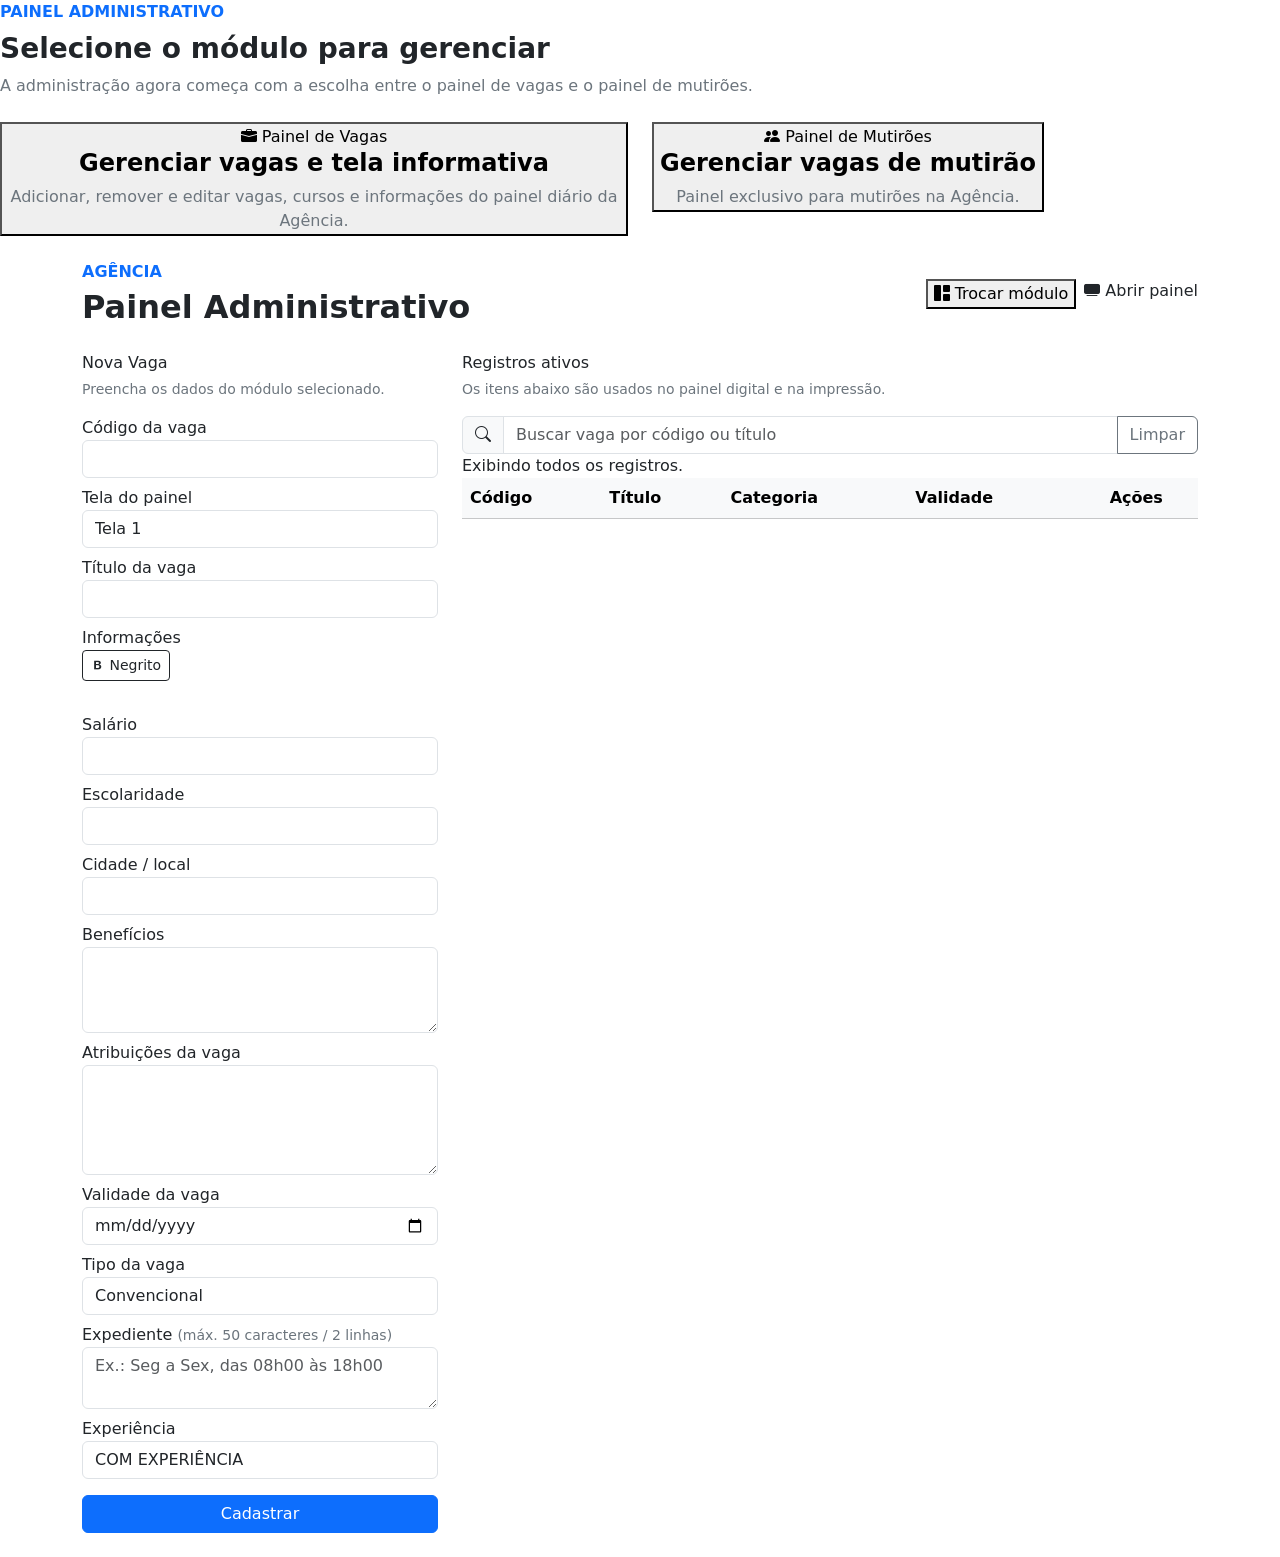
==== commit c31f8eb3: "Ajustes no front end do admin e preparação para troca de servidor do Banco" ====
--- a/src/main/resources/static/admin.html
+++ b/src/main/resources/static/admin.html
@@ -261,7 +261,7 @@
                             <th id="col-categoria">Categoria</th>
                             <th id="col-validade">Validade</th>
                             <th id="col-imprimir" style="display:none;">Imprimir</th>
-                            <th class="text-end">Ações</th>
+                            <th class="text-center">Ações</th>
                         </tr>
                         </thead>
                         <tbody id="tabela-vagas"></tbody>
@@ -269,6 +269,25 @@
                 </div>
             </div>
 
+        </div>
+    </div>
+</div>
+
+<div class="confirm-overlay no-print" id="delete-modal" style="display:none;" role="dialog" aria-modal="true" aria-labelledby="delete-modal-title">
+    <div class="confirm-card">
+        <div class="d-flex align-items-start gap-3 mb-3">
+            <div class="confirm-icon">
+                <i class="bi bi-exclamation-triangle-fill"></i>
+            </div>
+            <div>
+                <h3 class="h5 fw-bold mb-1" id="delete-modal-title">Confirmar exclusão</h3>
+                <p class="text-secondary mb-0" id="delete-modal-message">Deseja realmente excluir este registro?</p>
+            </div>
+        </div>
+        <div class="confirm-item-preview mb-4" id="delete-modal-preview"></div>
+        <div class="d-flex justify-content-end gap-2">
+            <button type="button" class="btn btn-outline-secondary px-3" id="btn-cancel-delete">Cancelar</button>
+            <button type="button" class="btn btn-danger px-3" id="btn-confirm-delete">Excluir</button>
         </div>
     </div>
 </div>
@@ -284,4 +303,3 @@
   <script src="/js/admin.js"></script>
 </body>
 </html>
-
